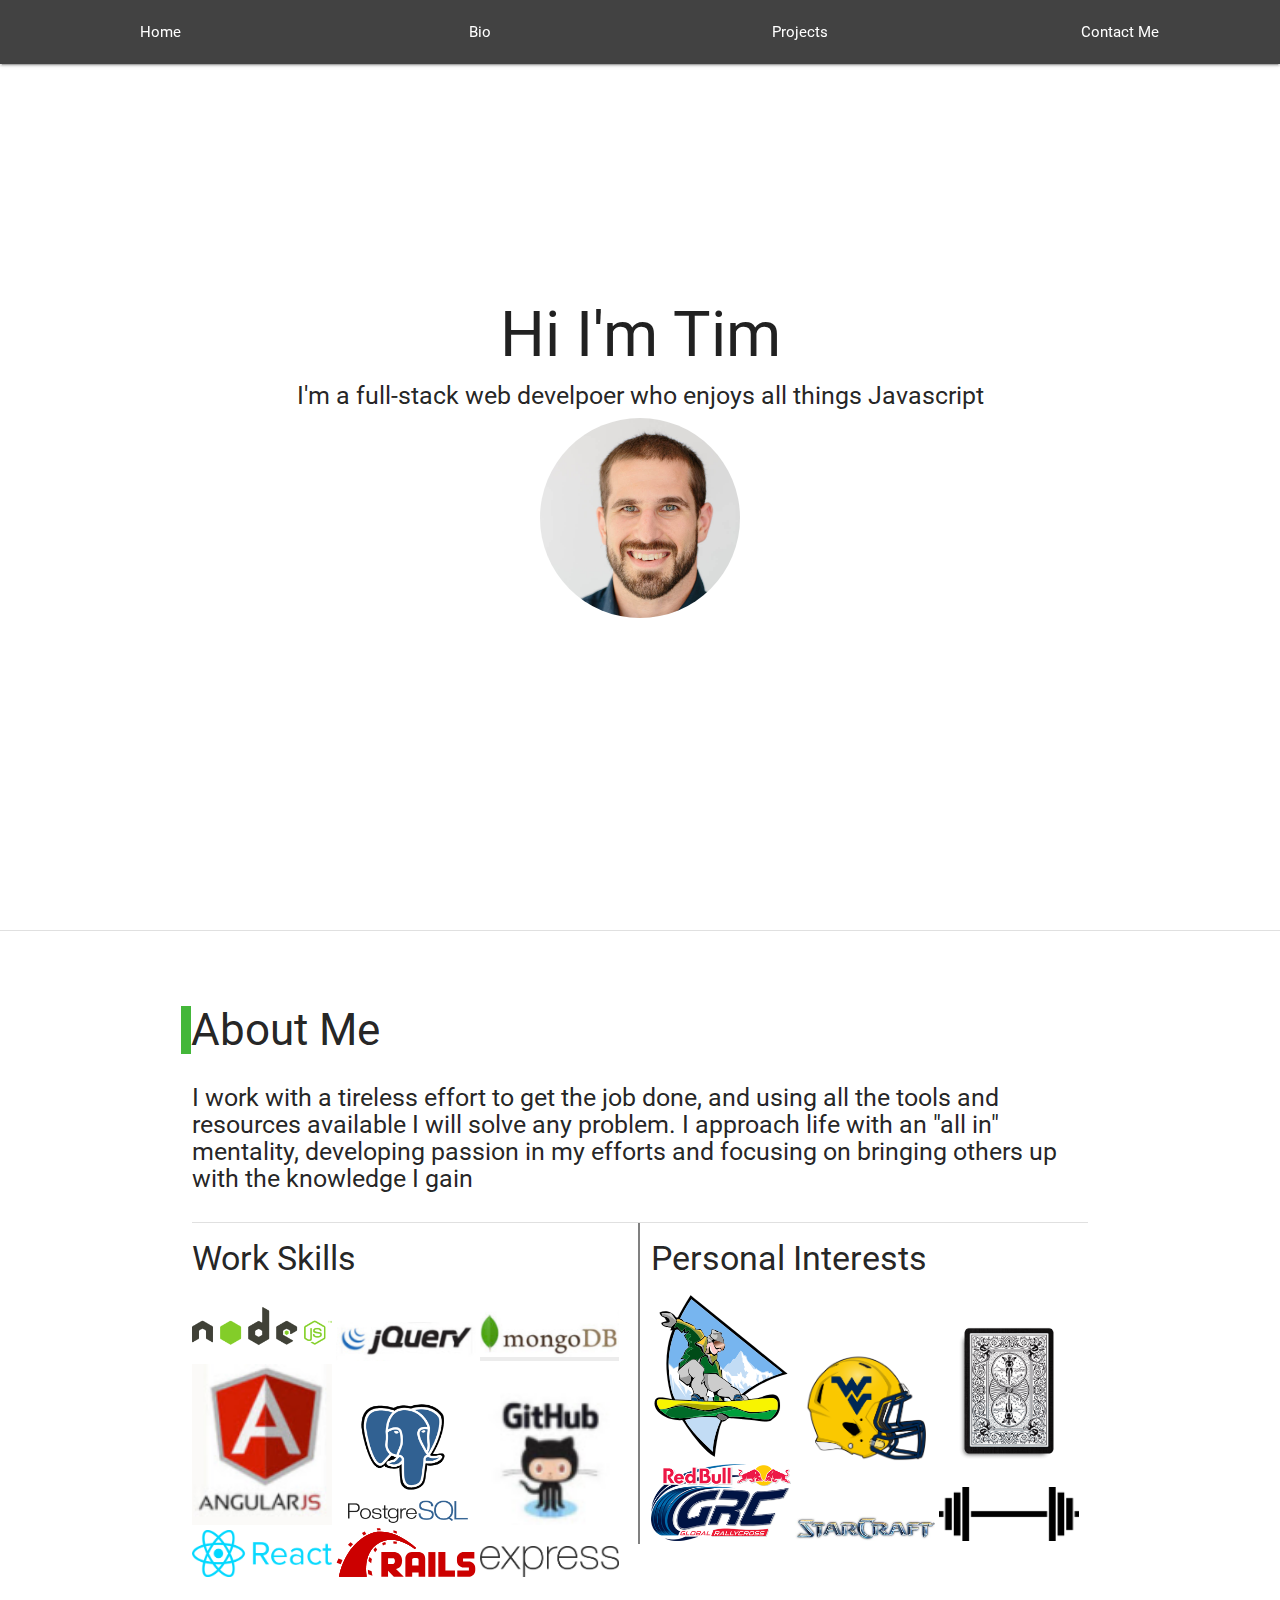
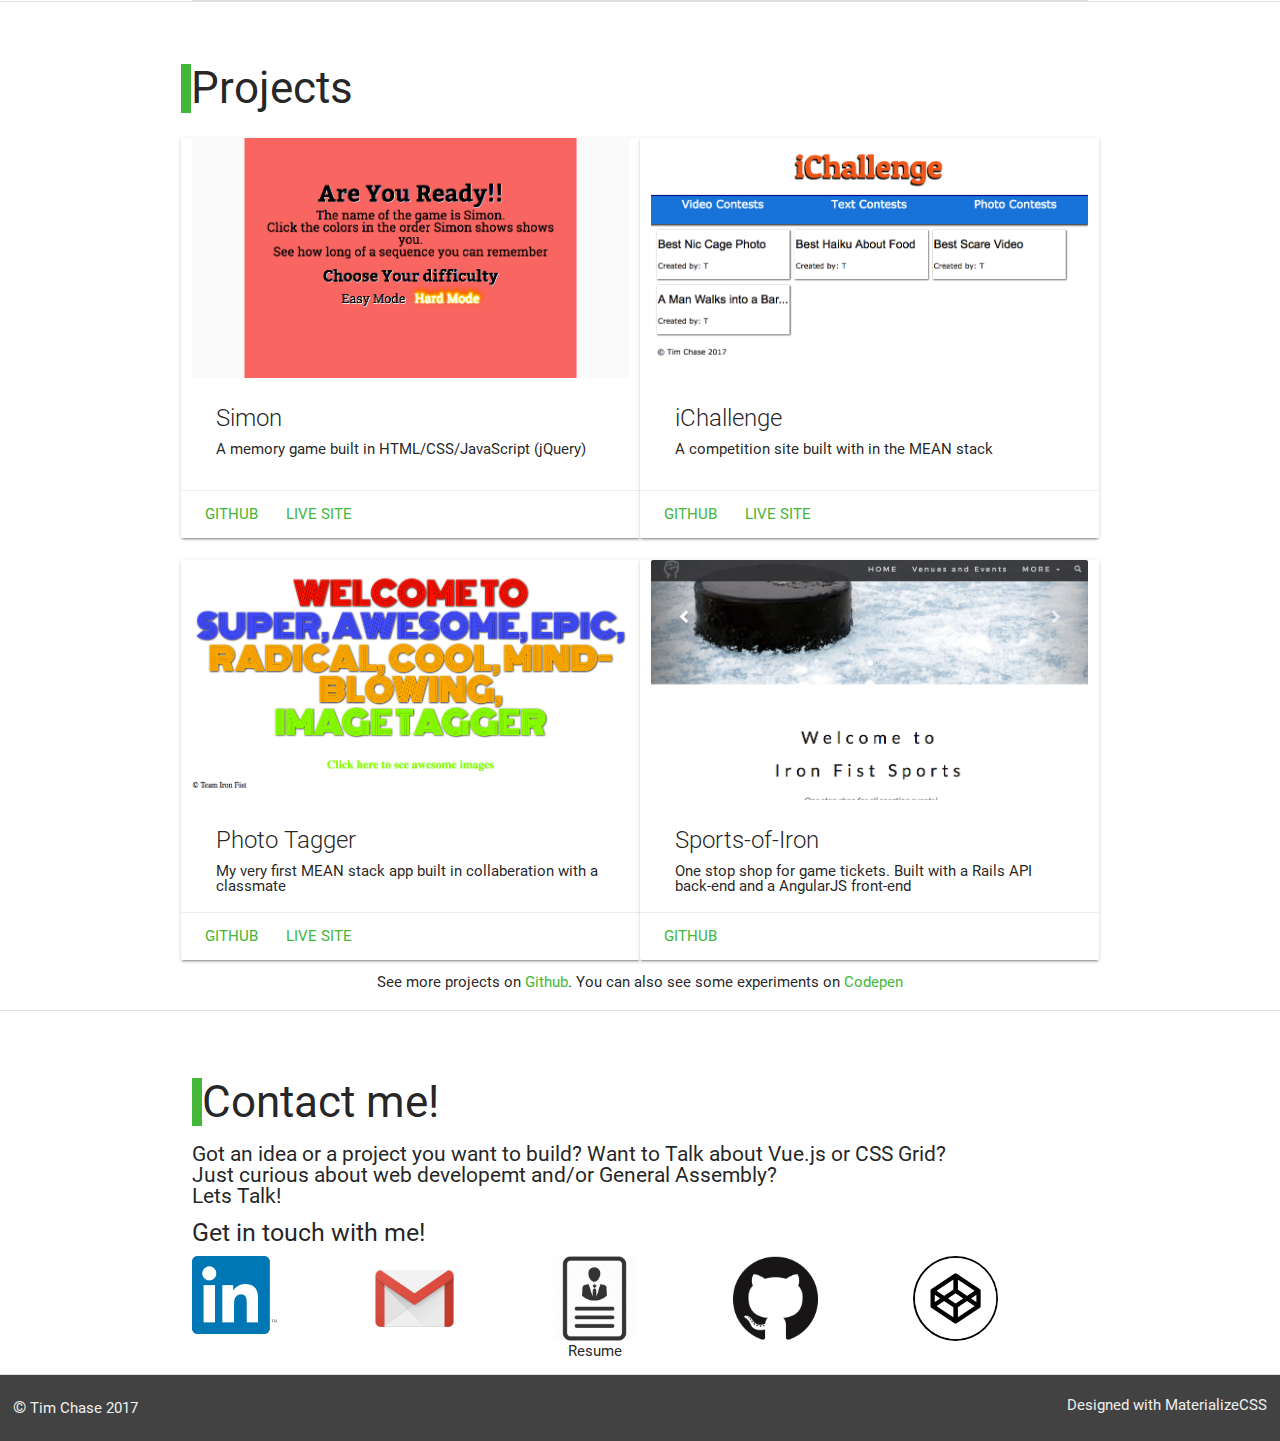
==== index.html @ 52bf054c "grid and imgs" ====
<!DOCTYPE html>
<html>
<head>
 __    __   __     .___________. __    __   _______ .______       _______     __  
|  |  |  | |  |    |           ||  |  |  | |   ____||   _  \     |   ____|  |  | 
|  |__|  | |  |    `---|  |----`|  |__|  | |  |__   |  |_)  |    |  |__     |  | 
|   __   | |  |        |  |     |   __   | |   __|  |      /     |   __|    |  | 
|  |  |  | |  |        |  |     |  |  |  | |  |____ |  |\  \----.|  |____   |__| 
|__|  |__| |__|        |__|     |__|  |__| |_______|| _| `._____||_______|  (__) 

	<title>Tim Chase</title>

	<meta charset="utf-8">
	<meta name="viewport" content="width=device-width, initial-scale=1">
<!-- style -->
	<link rel="stylesheet" type="text/css" href="css/reset.css">
	<!-- <link rel="stylesheet" type="text/css" href="css/w3.css"> -->
	<link rel="stylesheet" type="text/css" href="css/materialize/css/materialize.css">
	<link rel="stylesheet" type="text/css" href="css/style.css">
</head>
<body >
<div id="Top"></div>

			<nav class="row grey darken-3" >
				<a href="#Top" class="col s3 center-align tab" ><div >Home</div></a>
				<a href="#Bio" class="col s3 center-align tab" ><div >Bio</div></a>
				<a href="#Projects" class="col s3 center-align tab" ><div >Projects</div></a>
				<a href="#Contact" class="col s3 center-align tab" ><div >Contact Me</div></a>
			</nav>

		<header  class="container ">
		<!-- NEEDS ANIMATIONS!!! -->
			<h1 id="hi" class="center-align">Hi I'm Tim</h1>

			<h5 class="desc center-align">I'm a full-stack web develpoer who enjoys all things Javascript</h5>
			<div class="myDiv">
				<img class="me" src="imgs/170531-GA-Headshots-0011.jpg" alt="Me :)">
			</div>
			<div class="miniMe"></div>
		</header>
<div id="Bio" class="divider"></div>
	<main class="container ">
		<div class="row">
			<h3>About Me</h3>
			<div class="col s12 section">
				<h5>I work with a tireless effort to get the job done, and using all the tools and resources available I will solve any problem. I approach life with an "all in" mentality, developing passion in my efforts and focusing on bringing others up with the knowledge I gain</h5>
			</div>
		</div>
<div class="divider"></div>

		<div class="row">
			<div class="col s12 m6 section work">
				<h4>Work Skills</h4>
				<img class="tinyLogos" src="imgs/node-js.png" alt="Node.js logo">
				<img class="tinyLogos" src="imgs/jQuery.png" alt="jQuery logo">
				<img class="tinyLogos" src="imgs/mongodb.png" alt="MongoDB logo">
				<img class="tinyLogos" src="imgs/angularJS.png" alt="AngularJS logo">
				<img class="tinyLogos" src="imgs/postgresql-logo.png" alt="PostgreSQL logo">
				<img class="tinyLogos" src="imgs/github.png" alt="Github logo">
				<img class="tinyLogos" src="imgs/React_logo.png" alt="React.js logo">
				<img class="tinyLogos" src="imgs/rails-logo.svg" alt="React.js logo">
				<img class="tinyLogos" src="imgs/express-logo.png" alt="React.js logo">
			</div>
			<!-- NEEDS DIVIDER -->
			<div class="col s12 m6 section play">
				<h4>Personal Interests</h4>
				<img class="tinyLogos" src="imgs/Snowboarding-Man-2.svg" alt="Snowboarding">
				<img class="tinyLogos" src="imgs/wvuFB.png" alt="West Virginia University Football">
				<img class="tinyLogos" src="imgs/cardback.png" alt="Playing Cards">
				<img class="tinyLogos" src="imgs/grc-logo.ashx" alt="Global Rally Cross">
				<img class="tinyLogos" src="imgs/starcraft.jpeg" alt="StarCraft">
				<img class="tinyLogos" src="imgs/weights.png" alt="Weight Lifting">
			</div>
		</div>
<div class="divider"></div>
	</main>
<div id="Projects" class="divider"></div>
	<div class="container">
		<div class="row">
			<h3>Projects</h3>
<!-- Simon -->
				<div class="col s12 m6 hoverable card medium">
					<div class="card-image waves-effect waves-block waves-light">
						<img class="projectImgs" id="p1" src="imgs/SimonLoad.png" alt="Simon Game">
					</div>
					<div class="card-content ">
						<span class="card-title ">Simon</span>
	      			<p>A memory game built in HTML/CSS/JavaScript (jQuery) &nbsp;</p>
					</div>
					<div class="card-action">
	      			<a class="btn-flat customHover" href="https://github.com/Tchase44/Simon-project1" target="_blank">Github</a>
	      			<a class="btn-flat customHover" href="https://tchase44.github.io/Simon-project1" target="_blank">Live Site</a>
	    			</div>
	    		</div>

<!-- iChallenge -->

				<div class="col s12 m6 hoverable card medium">
					<div class="card-image waves-effect waves-block waves-light">
						<img class="projectImgs" id="p4" src="imgs/ichallenge.png" alt="iChallenge">
					</div>
					<div class="card-content ">
						<span class="card-title ">iChallenge</span>
	      			<p>A competition site built with in the MEAN stack</p>
					</div>
					<div class="card-action">
	      			<a class="btn-flat customHover" href="https://github.com/Tchase44/iChallenge" target="_blank">Github</a>
	      			<a class="btn-flat customHover" href="https://i-challenge.herokuapp.com/" target="_blank">Live Site</a>
	    			</div>
	    		</div>
			
			<!-- Photo Tagger -->

				<div class="col s12 m6 hoverable card medium">
					<div class="card-image waves-effect waves-block waves-light">
						<img class="projectImgs" id="p2" src="imgs/SuperImageTagger.png" alt="MEAN stack App">
					</div>
					<div class="card-content ">
						<span class="card-title ">Photo Tagger</span>
	      			<p>My very first MEAN stack app built in collaberation with a classmate </p>
					</div>
					<div class="card-action">
	      			<a class="btn-flat customHover" href="https://github.com/Tchase44/lab-mean" target="_blank">Github</a>
	      			<a href="https://awesome-image-tagger.herokuapp.com" class="btn-flat customHover" target="_blank">Live Site</a>
	    			</div>
	    		</div>
		
<!-- Iron Sports -->
	
				<div class="col s12 m6 hoverable card medium">
					<div class="card-image waves-effect waves-block waves-light">
						<img class="projectImgs" id="p3" src="imgs/Iron-sports.png" alt="Iron Sports">
					</div>
					<div class="card-content ">
						<span class="card-title ">Sports-of-Iron</span>
	      			<p>One stop shop for game tickets. Built with a Rails API back-end and a AngularJS front-end</p>
					</div>
					<div class="card-action">
	      			<a class="btn-flat customHover" href="https://github.com/Tchase44/Sports-App" target="_blank">Github</a>
	    			</div>
	    		</div>


			<div class="col s12 center-align">
				<p>See more projects on <a class="customHover" href="https://github.com/tchase44" target="_blank">Github</a>. You can also see some experiments on <a class="customHover" href="https://codepen.io/tchase44" target="_blank">Codepen</a></p>
				
			</div>
		</div>
	</div>
<div id="Contact" class="divider"></div>
			<div class="container section links">
				<h3>Contact me!</h3>
		
					<p id="list">
						Got an idea or a project you want to build? 
						Want to Talk about Vue.js or CSS Grid?<br>
						Just curious about web developemt and/or General Assembly?<br>
						Lets Talk!
				</p>
				<h5>Get in touch with me!</h5>

				<div class="gridGrid">
				<!--connect on linkedin-->
					<div class="linked"> 
						<a href="https://LinkedIn.com/in/timothychase44" target="_blank">
							<img class="minLogos " src="imgs/In-2C-128px-TM.png" alt="LinkedIn">
						</a>
					</div>
				<!-- email me -->
					<div class="email"> 
						<a href="mailto:tchase4544@gmail.com">
							<img class="minLogos " src="imgs/logo_gmail_128px.png" alt="email">
						</a>
					</div>
				<!-- view my resume -->
					<div class="resume">
						<a href="https://docs.google.com/document/d/1lmQg7posjtmSTeGNXv5gcTTjEXwu-CESZZH4NDIR6cg/edit?usp=sharing" target="_blank">
							<img class="minLogos " src="imgs/resume-icon.png" alt="My Resume">
						</a>
						<p id="res" >Resume</p>
					</div>
				<!-- github -->
					<div class="github"> 
						<a  href="https://github.com/tchase44" target="_blank">
							<img class="minLogos " src="imgs/GitHub-Mark-120px-plus.png" alt="Github">
						</a>
					</div>
				<!-- codepen -->
					<div class="codepen"> 
						<a id="codepen" href="https://codepen.io/tchase44" target="_blank">
							<img class="minLogos " src="imgs/codepen-logo.png" alt="Codepen">
						</a>
					</div>
				</div>
		</div>
<div class="divider"></div>
		<footer class="grey darken-3">
			<span><span id="copy">&copy;</span> Tim Chase 2017</span>
			<span class="right"><a class="materialize" href="http://materializecss.com" target="_blank">Designed with MaterializeCSS </a></span>
		</footer>
</body>
</html>
---- css/style.css ----
header{
	height: 70vh;
	/*background: lightgrey;*/
}
header>h1{
	margin-top: 30vh;

}
#hi{
	width: 100%;
	overflow: hidden;
	white-space: nowrap;
	margin: 30vh auto 0 auto;
	animation: type 3.5s steps(20, end);
}
.desc{
	/*opacity: 0;*/
	animation: fadeIn 9s ease;
}
.myDiv{
	width: 200px;
	height: 200px;
	margin: 0 auto;
	overflow: hidden;
	border-radius: 50%;
}
.me{
	width: 100%;
	height: auto;
}
nav{
	position: fixed;
	top: 0;
	z-index: 2;
}
nav>a>div:hover{
	background: #44b73a;
}
.miniMe{
	background-image: url("../imgs/170531-GA-Headshots-0011.jpg");
	background-color: #424242;
	min-width: 10%;
	border-radius: 360px;
}
h3{
	border-left: 10px solid  #44b73a;
}
.customHover:hover{
	opacity: 0.5;
}
#Projects{
	margin-bottom: 62px;
}
#Top{
    position: relative;
    top: -100px;
}
#Bio{
	margin-bottom: 75px;
}
.work{
	box-shadow: 0px 0px 2px #808080;
}
.play{
	box-shadow: 0px 1px 2px #808080;
}
.play,.work{
	/*text-decoration: underline;*/
}
#Contact{
	margin-bottom: 30px;
}
.tinyLogos{
	width: 32%;
}

/*#p1{
	max-height: 213px;
}*/
#p1:hover{
	content:url("../imgs/SimonHex.png")
}
#p2:hover{
	content:url("../imgs/SuperImageTagger2.png")
}
#p3:hover{
	content:url("../imgs/iron-sports2.png")
}
#p4:hover{
	content: url("../imgs/ichallenge2.png");
}
.links img{
	width: 10%;
}

.gridGrid{
	display: grid;
	grid-gap: 5px;
	grid-template-columns: repeat(10,1fr);
	/*grid-template-rows: auto;*/
}
.linked{
	grid-column: 1/2;
}
.email{
	grid-column: 3/4;
}
.resume{
	grid-column: 5/6;
}
.github{
	grid-column: 7/8;
}
.codepen{
	grid-column: 9/10;
}
#list{
	font-size: 140%;
}
#codepen > img{
	background: black;
	border-radius: 360px;
}
img.minLogos{
	width: 100%;
}
#res{
	text-align: center;
}
#copy{
	font-size: 110%;
}
footer{
	color:#efefef;
	line-height: 4;
	padding: 0 1%;
}
.materialize{
	color: #efefef;
}
.materialize:hover{
	color: #44b73a;
}

@media only screen and (min-width: 600px) {
	.play{
		box-shadow: -2px 0px 0px #808080;
	}
	.work{
		box-shadow: 0px 0px 0px transparent;
	}
}

@media only screen and (max-width: 600px) {
	.gridGrid{

	}
}

@keyframes fadeIn{
	0%{
		opacity: 0;
		color: transparent;
	}
	50%{
		opacity: 0.5;
		color: #44b73a;
	}
	100%{
		opacity: 0.9;
		color: black;
	}
}
@keyframes type {
	0%{width: 0;
		border-right:2px solid #44b73a;
	}
	100%{width: 100%;
		border-right:0px solid transparent;
	}
}
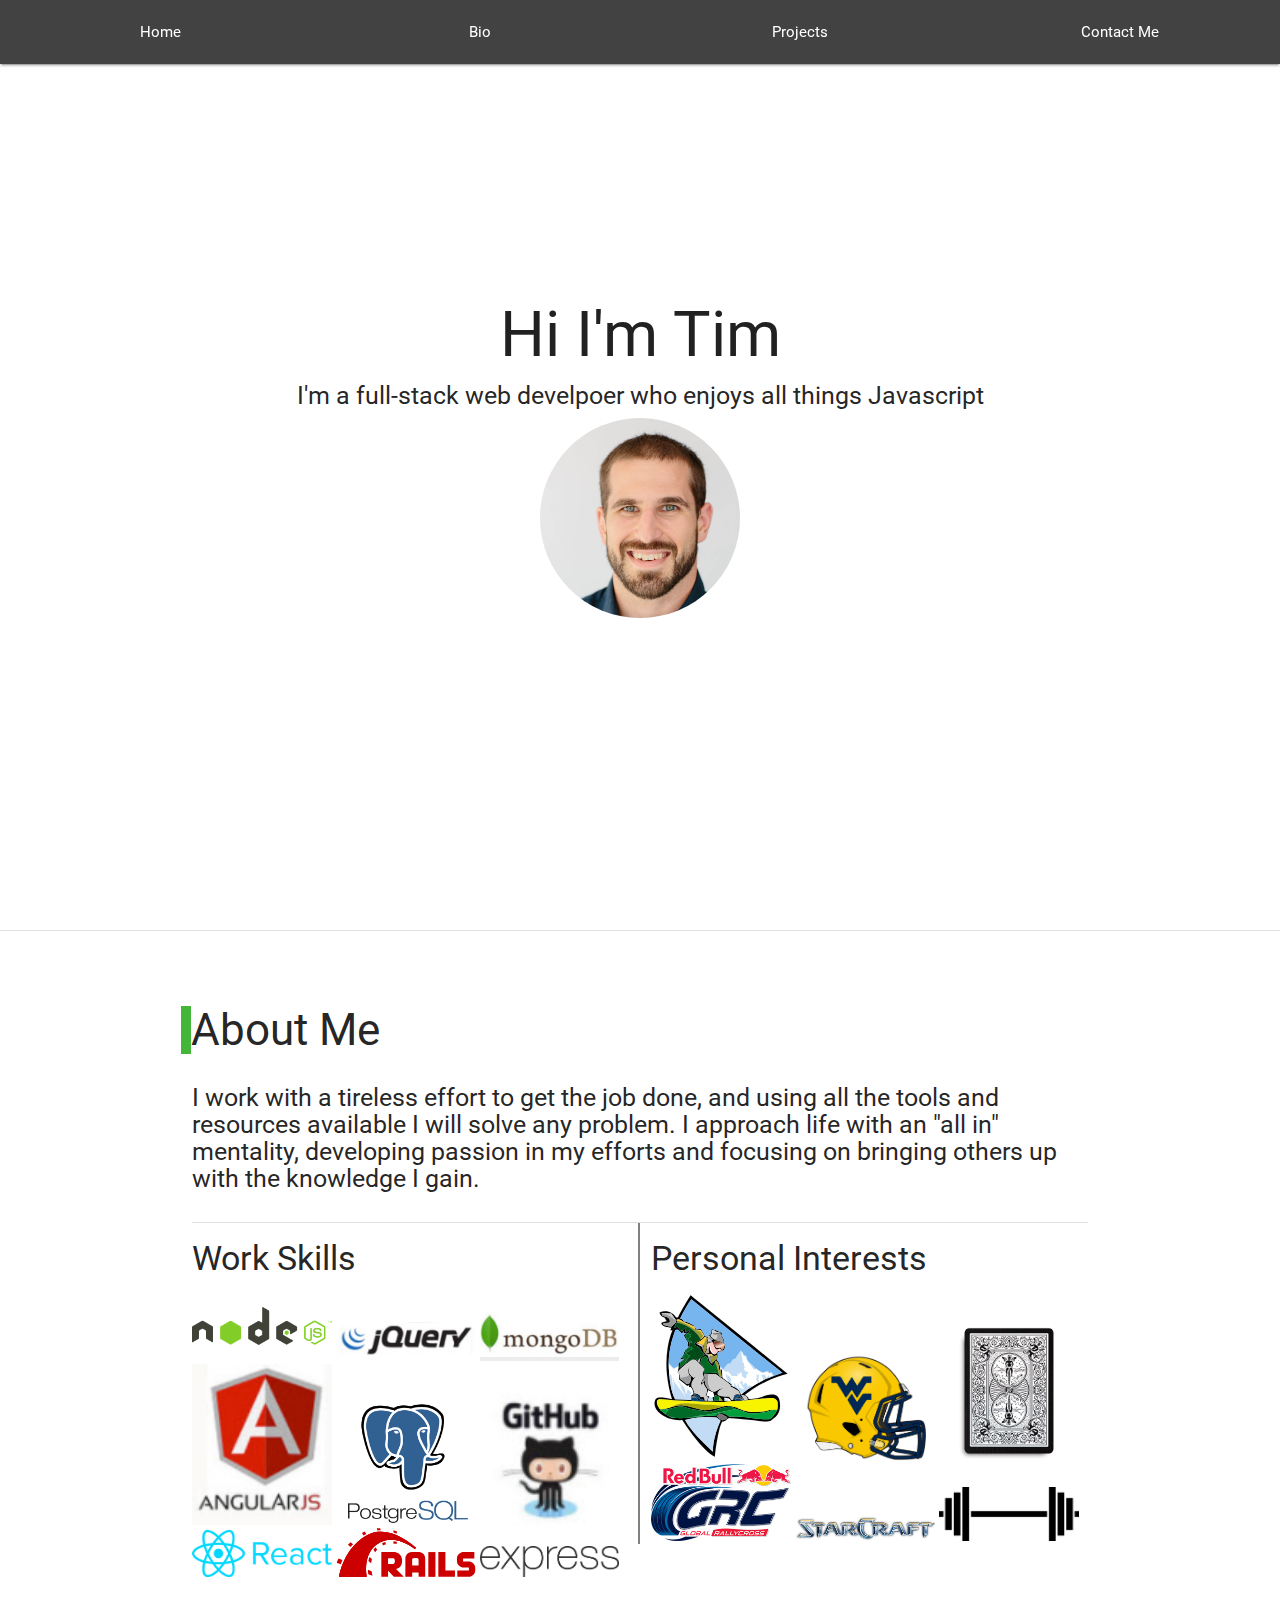
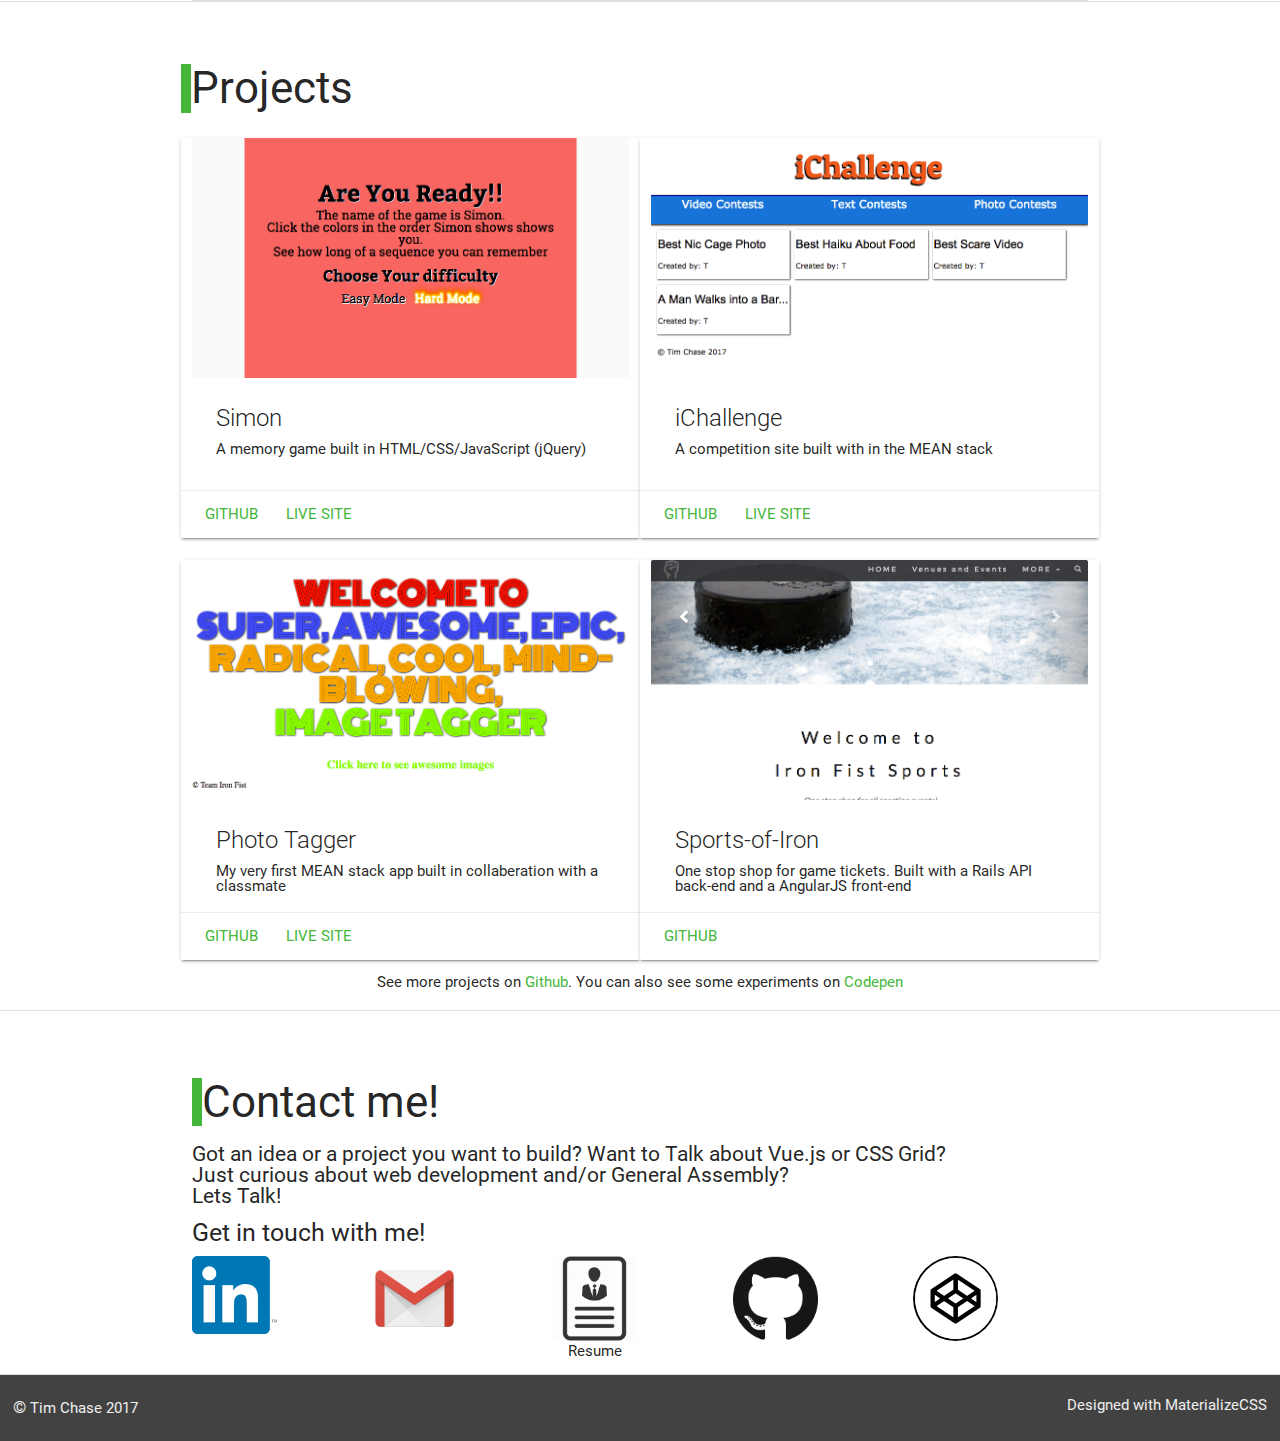
==== commit 00805b54: "spelling" ====
--- a/index.html
+++ b/index.html
@@ -29,7 +29,7 @@
 			</nav>
 
 		<header  class="container ">
-		<!-- NEEDS ANIMATIONS!!! -->
+		
 			<h1 id="hi" class="center-align">Hi I'm Tim</h1>
 
 			<h5 class="desc center-align">I'm a full-stack web develpoer who enjoys all things Javascript</h5>
@@ -43,7 +43,7 @@
 		<div class="row">
 			<h3>About Me</h3>
 			<div class="col s12 section">
-				<h5>I work with a tireless effort to get the job done, and using all the tools and resources available I will solve any problem. I approach life with an "all in" mentality, developing passion in my efforts and focusing on bringing others up with the knowledge I gain</h5>
+				<h5>I work with a tireless effort to get the job done, and using all the tools and resources available I will solve any problem. I approach life with an "all in" mentality, developing passion in my efforts and focusing on bringing others up with the knowledge I gain.</h5>
 			</div>
 		</div>
 <div class="divider"></div>
@@ -154,7 +154,7 @@
 					<p id="list">
 						Got an idea or a project you want to build? 
 						Want to Talk about Vue.js or CSS Grid?<br>
-						Just curious about web developemt and/or General Assembly?<br>
+						Just curious about web development and/or General Assembly?<br>
 						Lets Talk!
 				</p>
 				<h5>Get in touch with me!</h5>
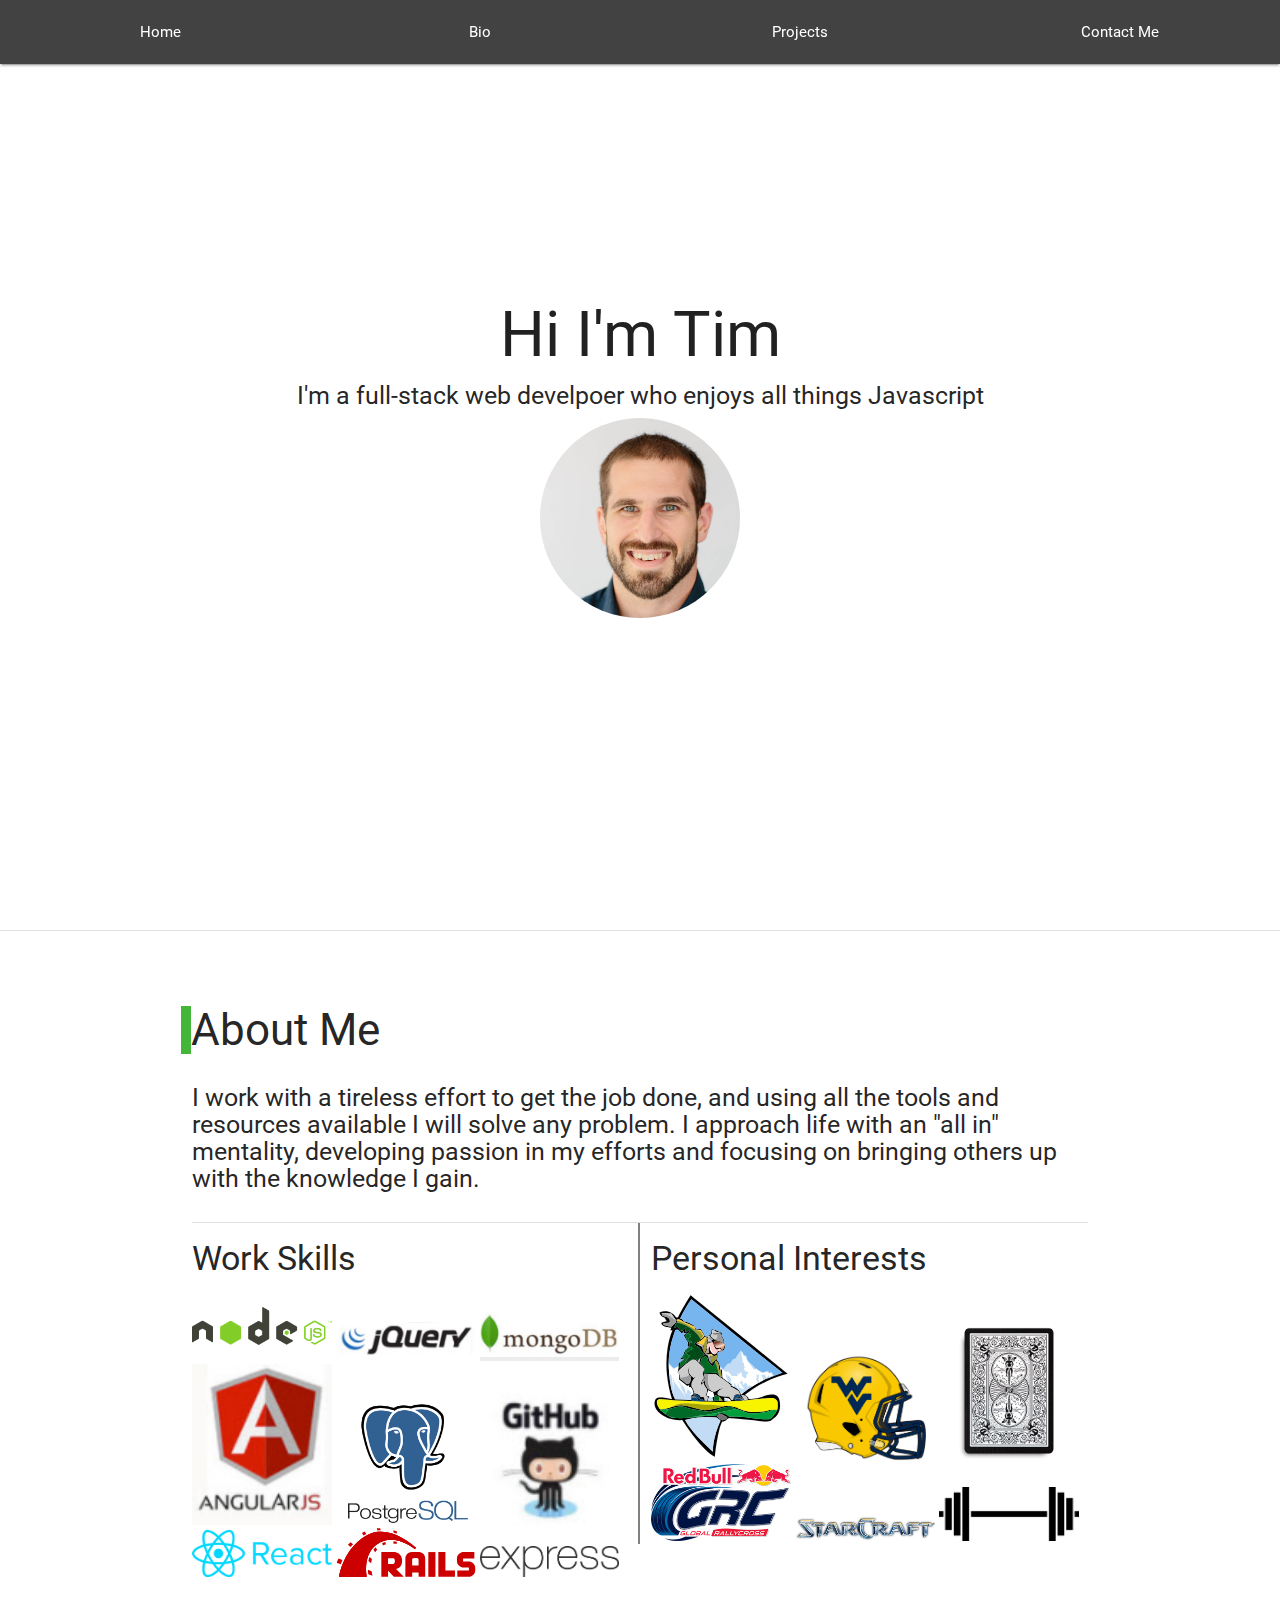
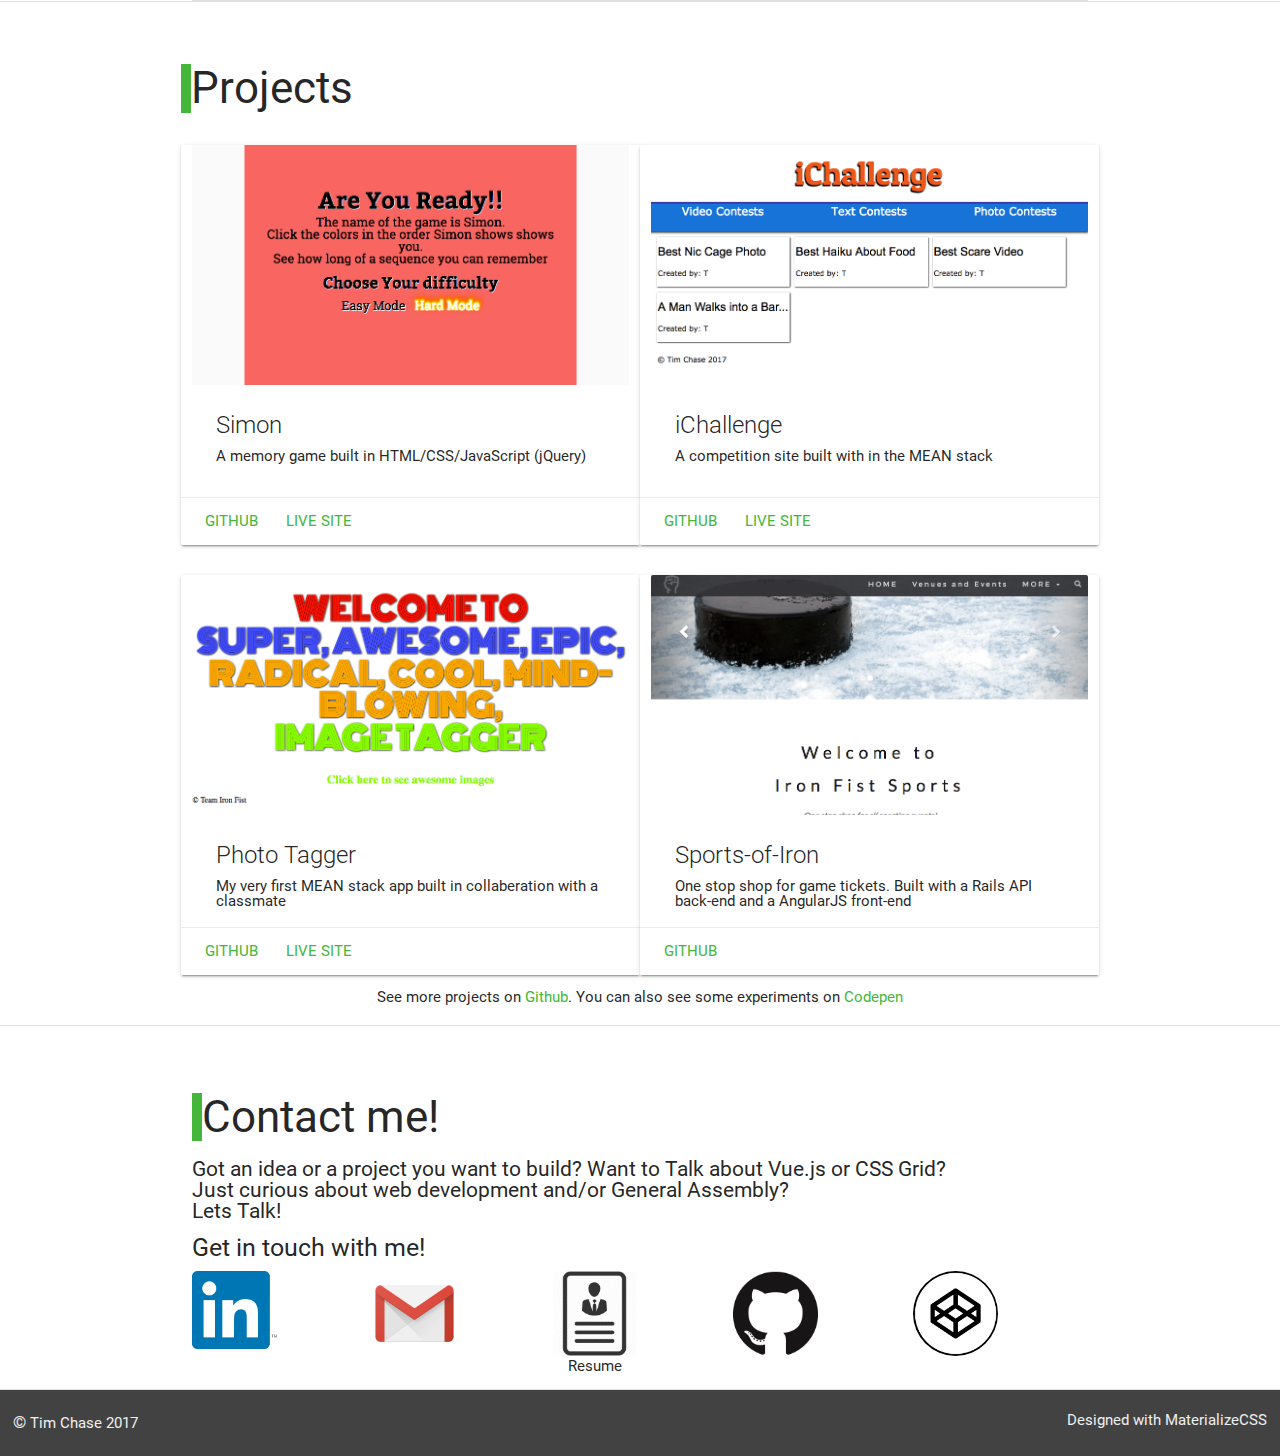
==== commit 1b550305: "small tweaks" ====
--- a/index.html
+++ b/index.html
@@ -7,7 +7,7 @@
 |   __   | |  |        |  |     |   __   | |   __|  |      /     |   __|    |  | 
 |  |  |  | |  |        |  |     |  |  |  | |  |____ |  |\  \----.|  |____   |__| 
 |__|  |__| |__|        |__|     |__|  |__| |_______|| _| `._____||_______|  (__) 
-
+<!-- I see you opened Dev Tools, I too like Dev Tools -->
 	<title>Tim Chase</title>
 
 	<meta charset="utf-8">
--- a/css/style.css
+++ b/css/style.css
@@ -4,7 +4,9 @@
 }
 header>h1{
 	margin-top: 30vh;
-
+}
+section{
+	margin-bottom: 30px;
 }
 #hi{
 	width: 100%;
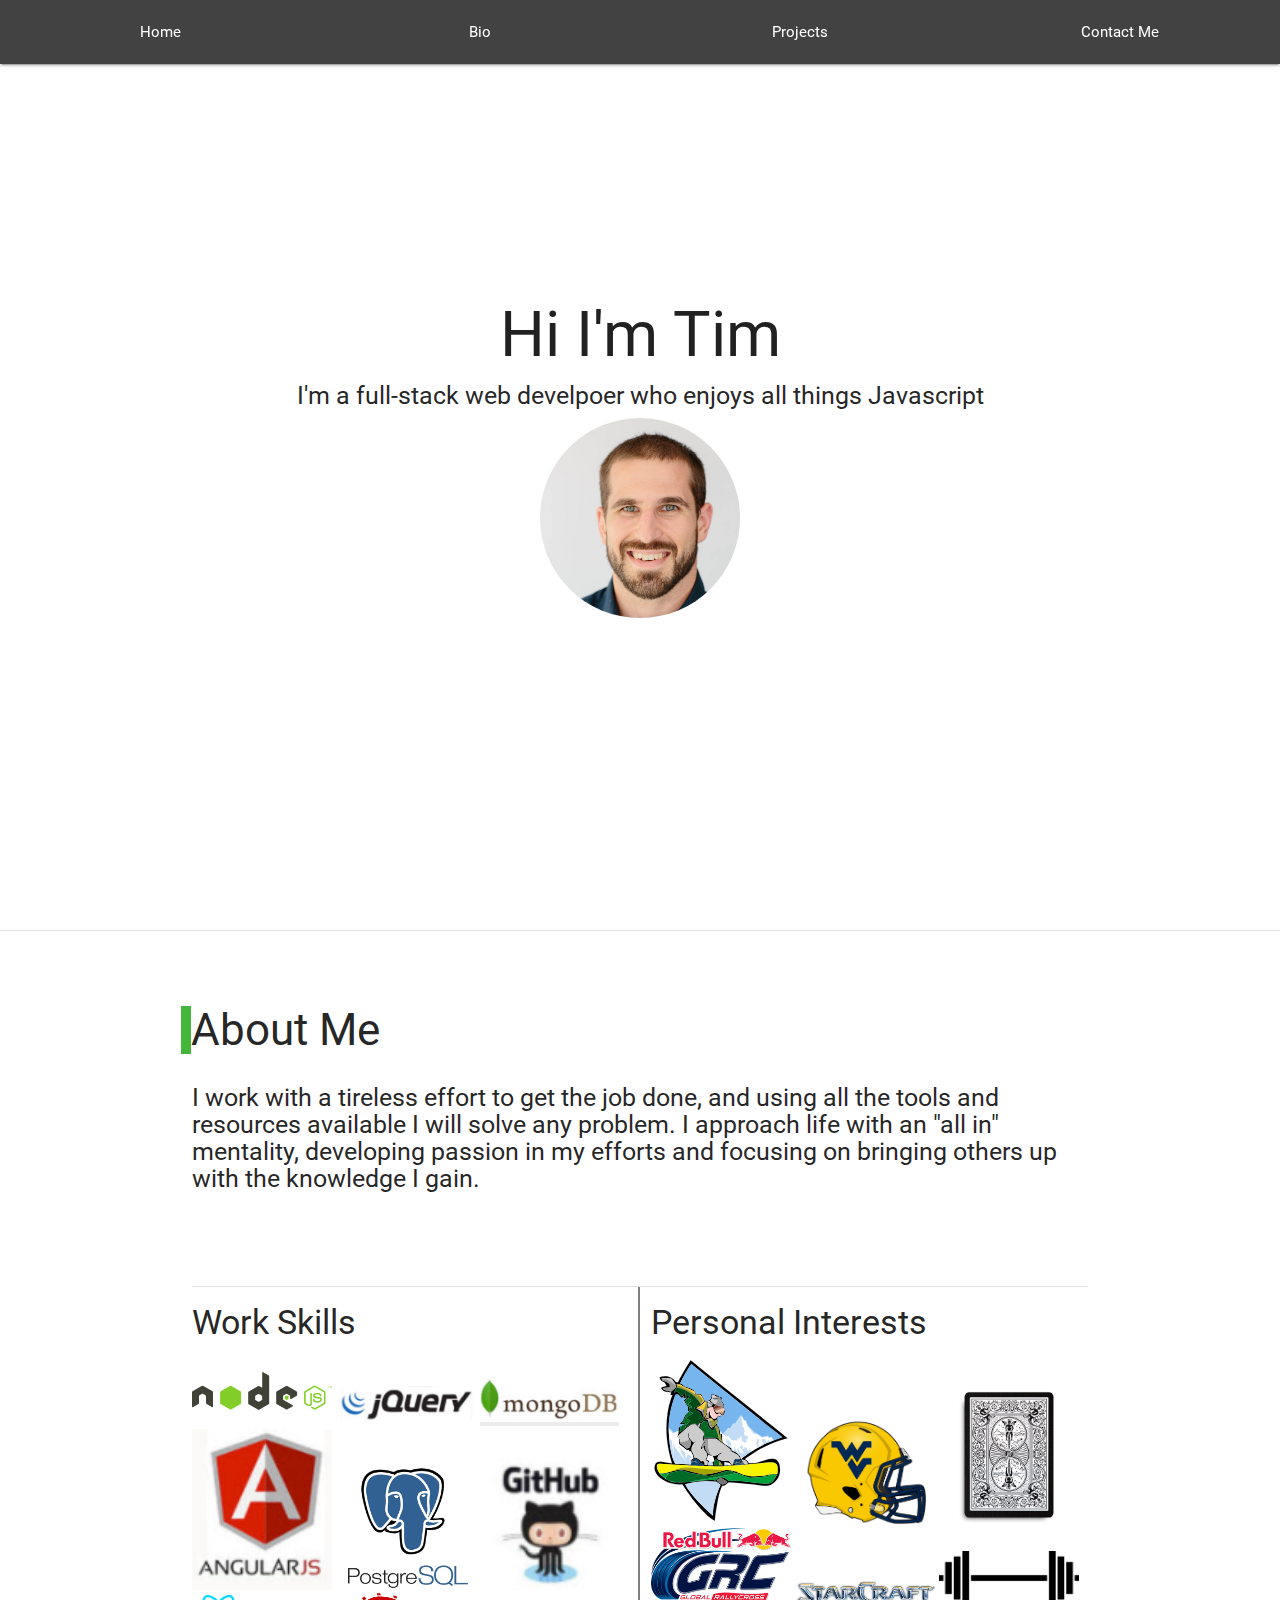
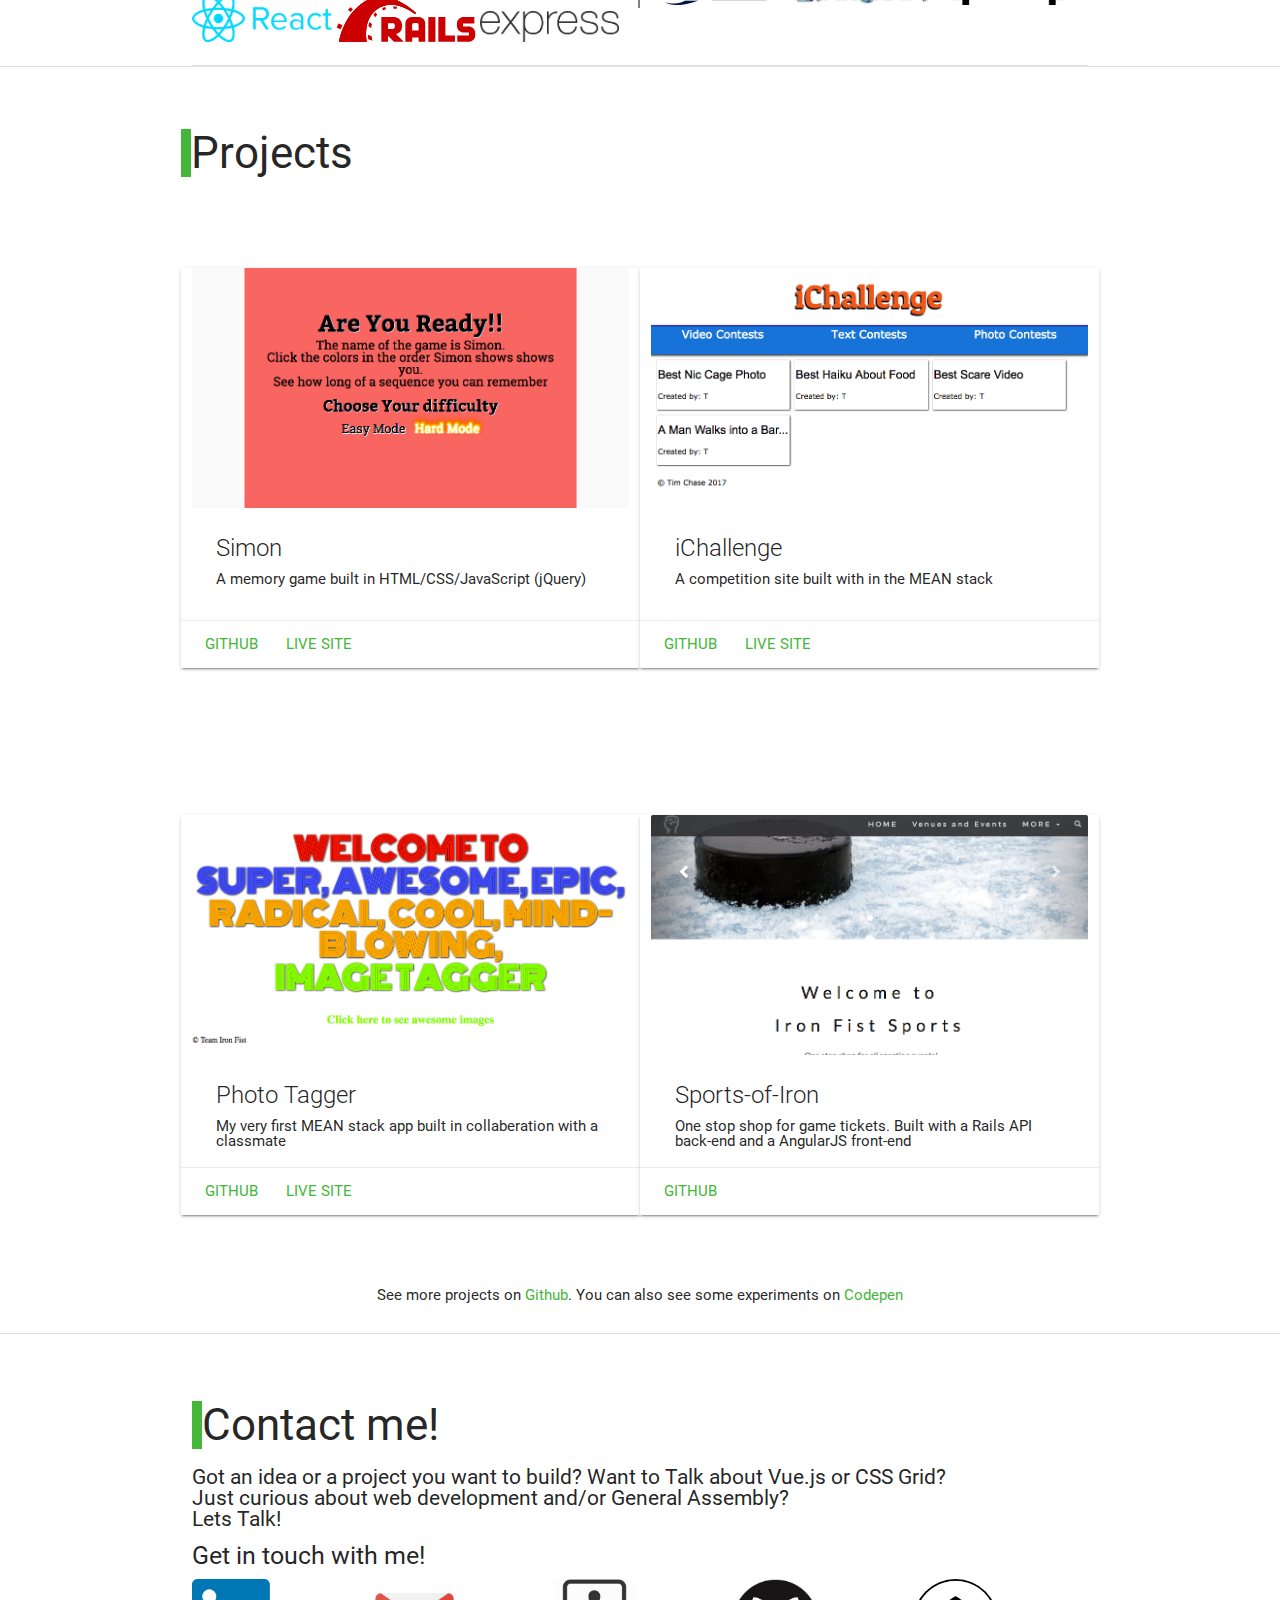
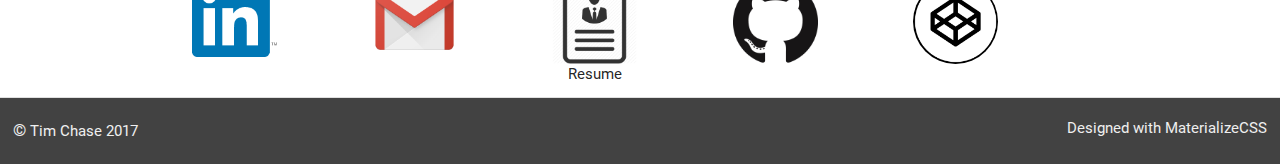
==== commit 842fab7d: "spacing things out" ====
--- a/index.html
+++ b/index.html
@@ -42,7 +42,7 @@
 	<main class="container ">
 		<div class="row">
 			<h3>About Me</h3>
-			<div class="col s12 section">
+			<div class="col s12 section statement">
 				<h5>I work with a tireless effort to get the job done, and using all the tools and resources available I will solve any problem. I approach life with an "all in" mentality, developing passion in my efforts and focusing on bringing others up with the knowledge I gain.</h5>
 			</div>
 		</div>
@@ -79,7 +79,7 @@
 		<div class="row">
 			<h3>Projects</h3>
 <!-- Simon -->
-				<div class="col s12 m6 hoverable card medium">
+				<div class="col s12 m6 hoverable card medium spaceout">
 					<div class="card-image waves-effect waves-block waves-light">
 						<img class="projectImgs" id="p1" src="imgs/SimonLoad.png" alt="Simon Game">
 					</div>
@@ -95,7 +95,7 @@
 
 <!-- iChallenge -->
 
-				<div class="col s12 m6 hoverable card medium">
+				<div class="col s12 m6 hoverable card medium spaceout">
 					<div class="card-image waves-effect waves-block waves-light">
 						<img class="projectImgs" id="p4" src="imgs/ichallenge.png" alt="iChallenge">
 					</div>
@@ -111,7 +111,7 @@
 			
 			<!-- Photo Tagger -->
 
-				<div class="col s12 m6 hoverable card medium">
+				<div class="col s12 m6 hoverable card medium spaceout">
 					<div class="card-image waves-effect waves-block waves-light">
 						<img class="projectImgs" id="p2" src="imgs/SuperImageTagger.png" alt="MEAN stack App">
 					</div>
@@ -127,7 +127,7 @@
 		
 <!-- Iron Sports -->
 	
-				<div class="col s12 m6 hoverable card medium">
+				<div class="col s12 m6 hoverable card medium spaceout">
 					<div class="card-image waves-effect waves-block waves-light">
 						<img class="projectImgs" id="p3" src="imgs/Iron-sports.png" alt="Iron Sports">
 					</div>
--- a/css/style.css
+++ b/css/style.css
@@ -1,6 +1,5 @@
 header{
 	height: 70vh;
-	/*background: lightgrey;*/
 }
 header>h1{
 	margin-top: 30vh;
@@ -66,19 +65,18 @@
 .play{
 	box-shadow: 0px 1px 2px #808080;
 }
-.play,.work{
-	/*text-decoration: underline;*/
+.statement{
+	margin-bottom: 7%;
 }
 #Contact{
-	margin-bottom: 30px;
+	margin: 30px 0;
 }
 .tinyLogos{
 	width: 32%;
 }
-
-/*#p1{
-	max-height: 213px;
-}*/
+.spaceout{
+	margin: 8% 0px;
+}
 #p1:hover{
 	content:url("../imgs/SimonHex.png")
 }
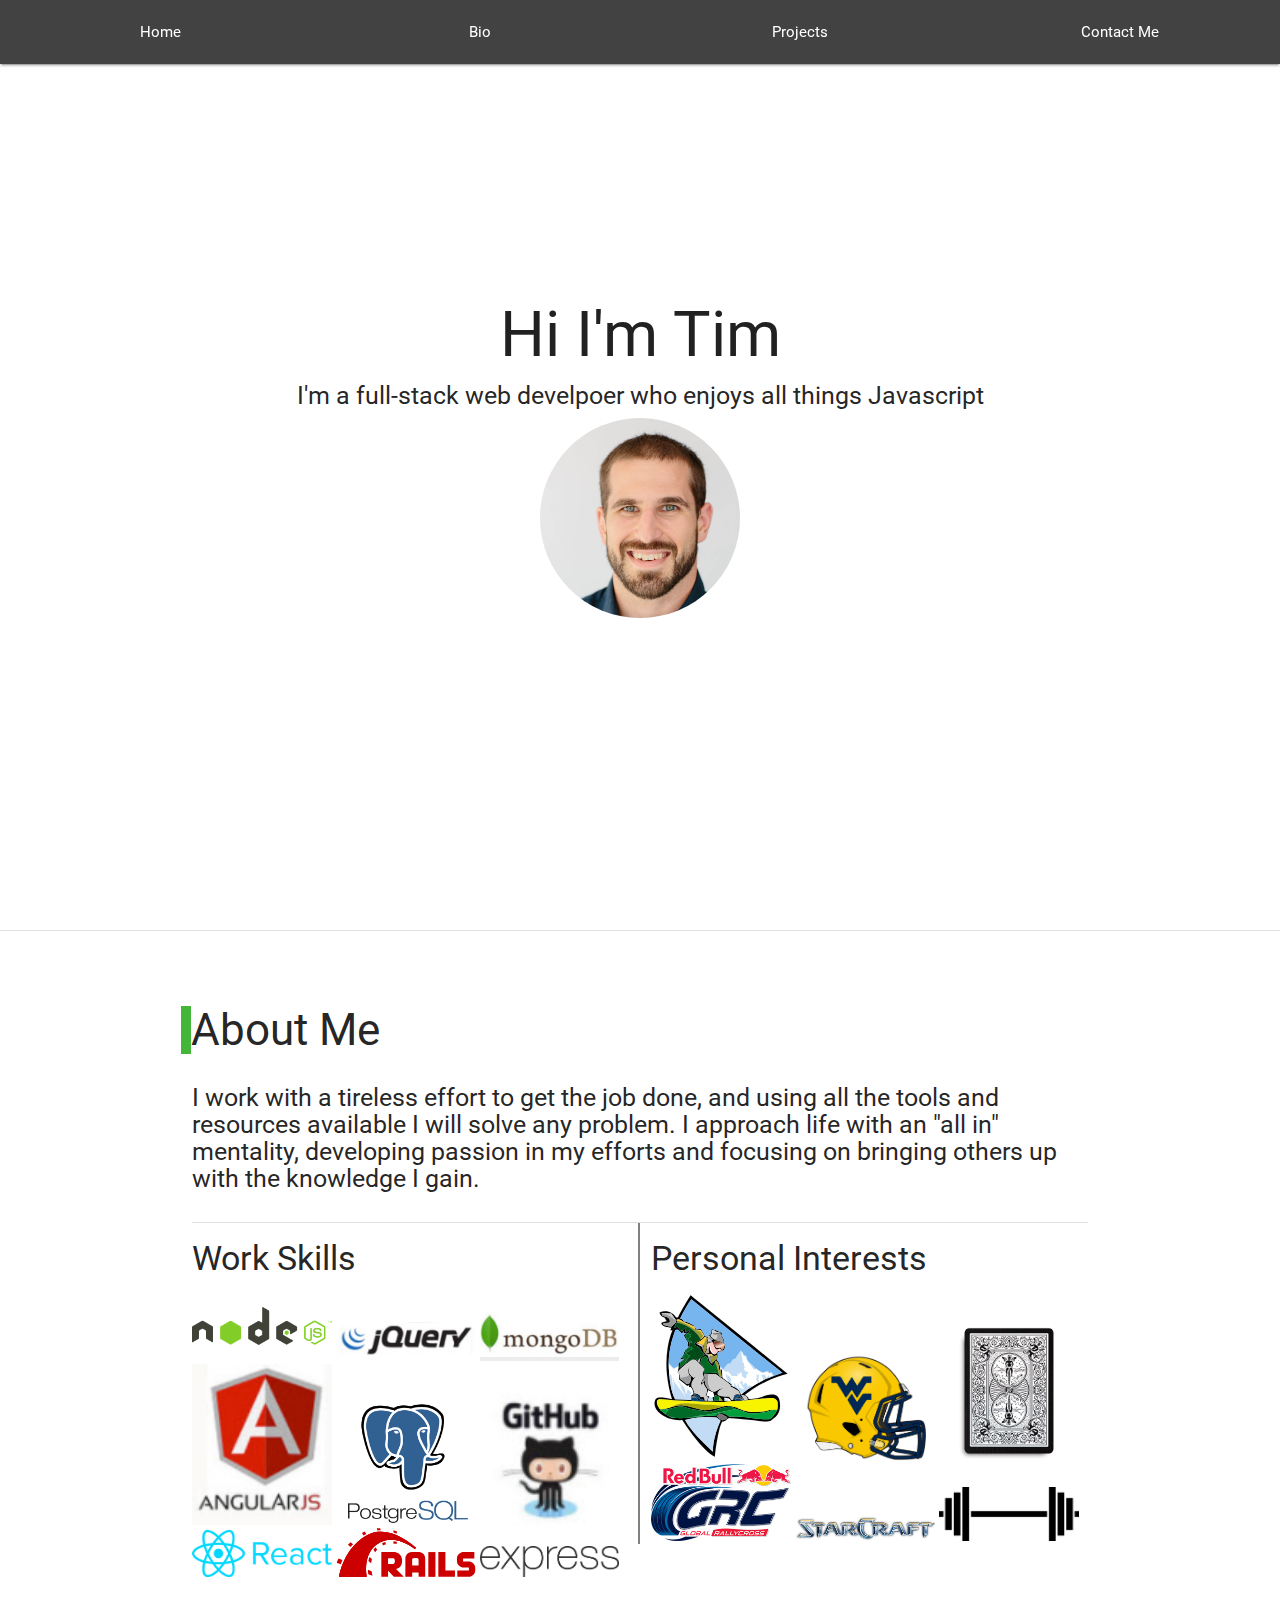
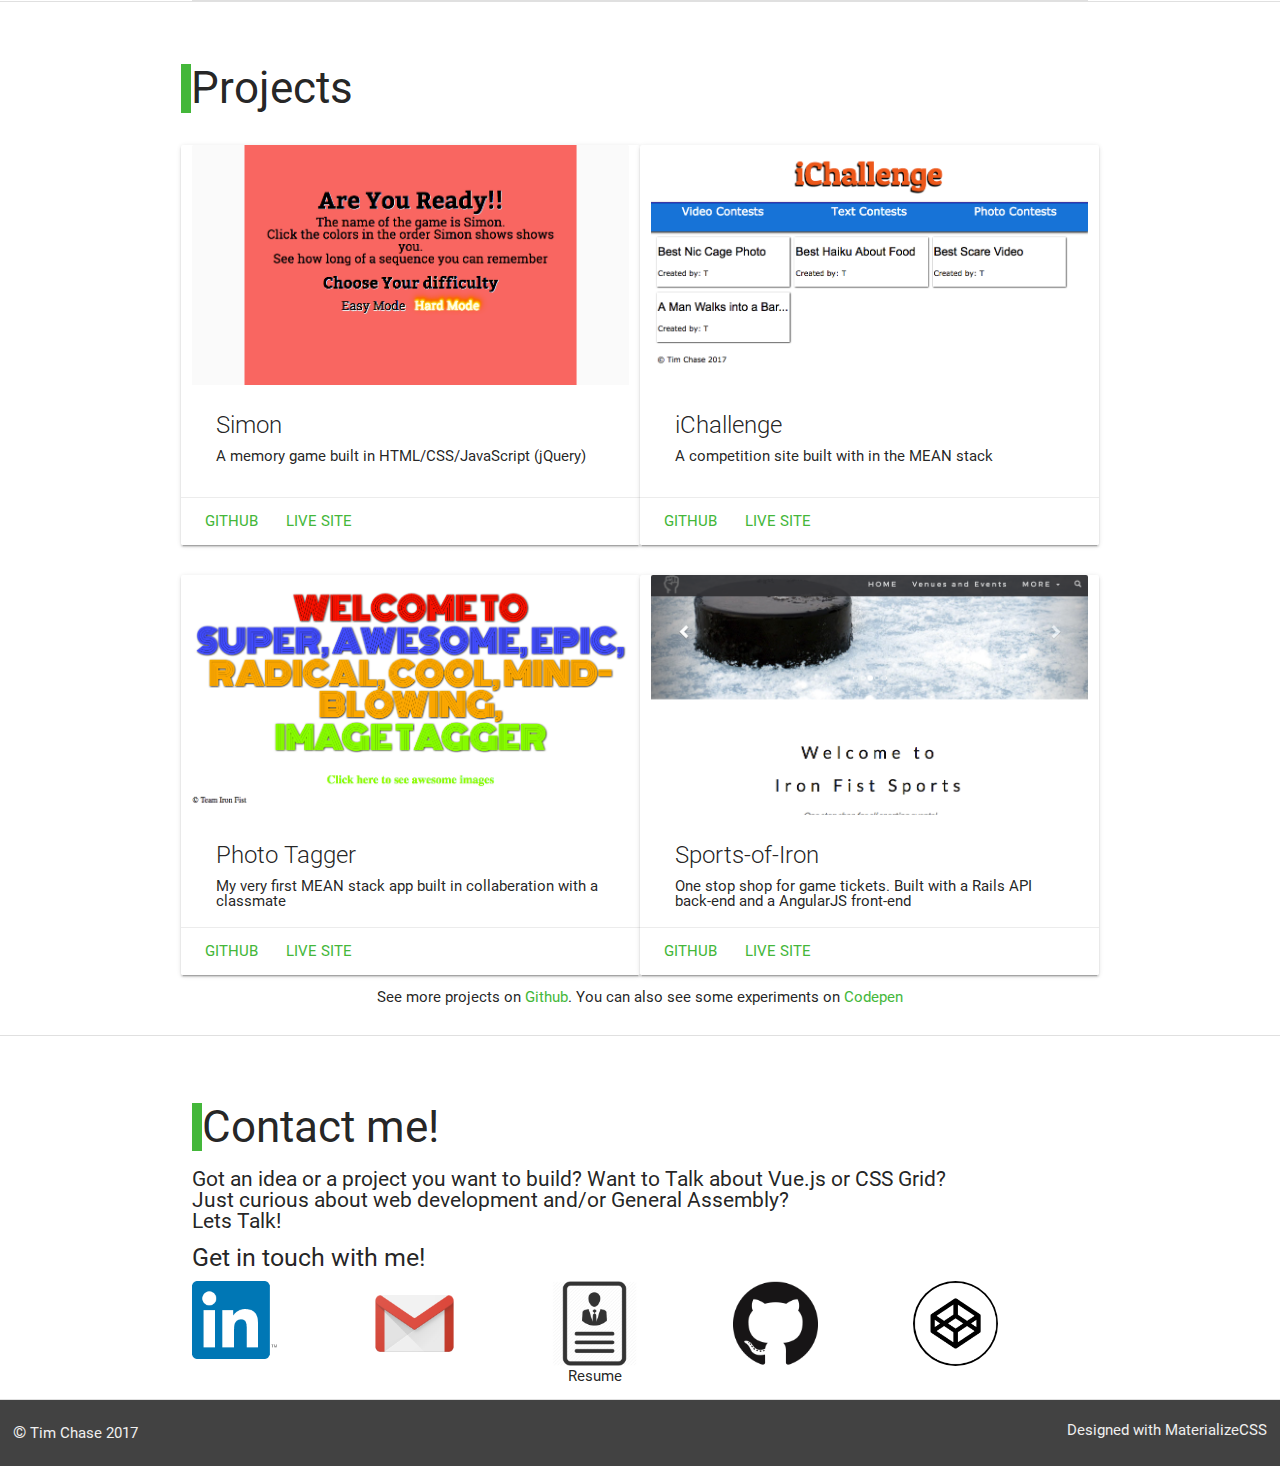
==== commit 96864225: "link added" ====
--- a/index.html
+++ b/index.html
@@ -7,7 +7,7 @@
 |   __   | |  |        |  |     |   __   | |   __|  |      /     |   __|    |  | 
 |  |  |  | |  |        |  |     |  |  |  | |  |____ |  |\  \----.|  |____   |__| 
 |__|  |__| |__|        |__|     |__|  |__| |_______|| _| `._____||_______|  (__) 
-<!-- I see you opened Dev Tools, I too like Dev Tools -->
+
 	<title>Tim Chase</title>
 
 	<meta charset="utf-8">
@@ -42,7 +42,7 @@
 	<main class="container ">
 		<div class="row">
 			<h3>About Me</h3>
-			<div class="col s12 section statement">
+			<div class="col s12 section">
 				<h5>I work with a tireless effort to get the job done, and using all the tools and resources available I will solve any problem. I approach life with an "all in" mentality, developing passion in my efforts and focusing on bringing others up with the knowledge I gain.</h5>
 			</div>
 		</div>
@@ -79,7 +79,7 @@
 		<div class="row">
 			<h3>Projects</h3>
 <!-- Simon -->
-				<div class="col s12 m6 hoverable card medium spaceout">
+				<div class="col s12 m6 hoverable card medium">
 					<div class="card-image waves-effect waves-block waves-light">
 						<img class="projectImgs" id="p1" src="imgs/SimonLoad.png" alt="Simon Game">
 					</div>
@@ -95,7 +95,7 @@
 
 <!-- iChallenge -->
 
-				<div class="col s12 m6 hoverable card medium spaceout">
+				<div class="col s12 m6 hoverable card medium">
 					<div class="card-image waves-effect waves-block waves-light">
 						<img class="projectImgs" id="p4" src="imgs/ichallenge.png" alt="iChallenge">
 					</div>
@@ -111,7 +111,7 @@
 			
 			<!-- Photo Tagger -->
 
-				<div class="col s12 m6 hoverable card medium spaceout">
+				<div class="col s12 m6 hoverable card medium">
 					<div class="card-image waves-effect waves-block waves-light">
 						<img class="projectImgs" id="p2" src="imgs/SuperImageTagger.png" alt="MEAN stack App">
 					</div>
@@ -127,7 +127,7 @@
 		
 <!-- Iron Sports -->
 	
-				<div class="col s12 m6 hoverable card medium spaceout">
+				<div class="col s12 m6 hoverable card medium">
 					<div class="card-image waves-effect waves-block waves-light">
 						<img class="projectImgs" id="p3" src="imgs/Iron-sports.png" alt="Iron Sports">
 					</div>
@@ -137,6 +137,7 @@
 					</div>
 					<div class="card-action">
 	      			<a class="btn-flat customHover" href="https://github.com/Tchase44/Sports-App" target="_blank">Github</a>
+	      			<a href="https://sports-of-iron.herokuapp.com" class="btn-flat customHover" target="_blank">Live Site</a>
 	    			</div>
 	    		</div>
 
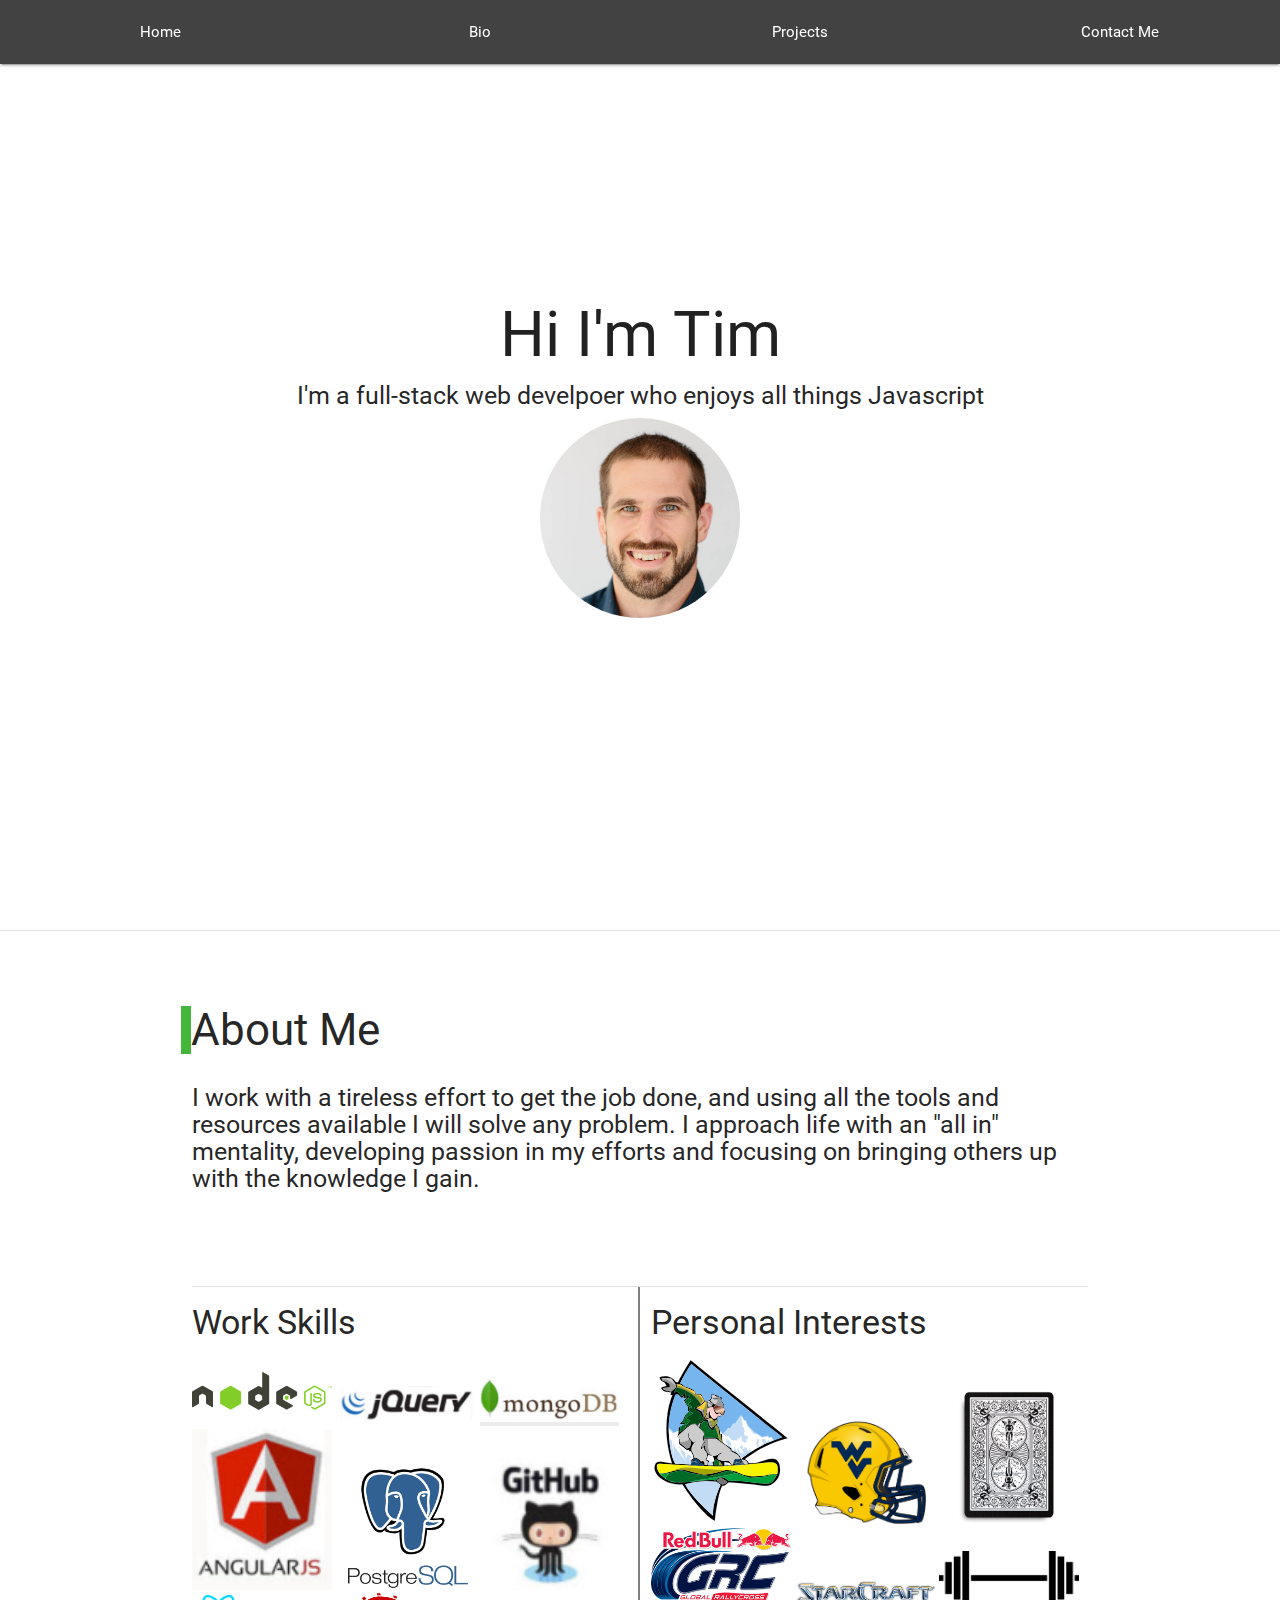
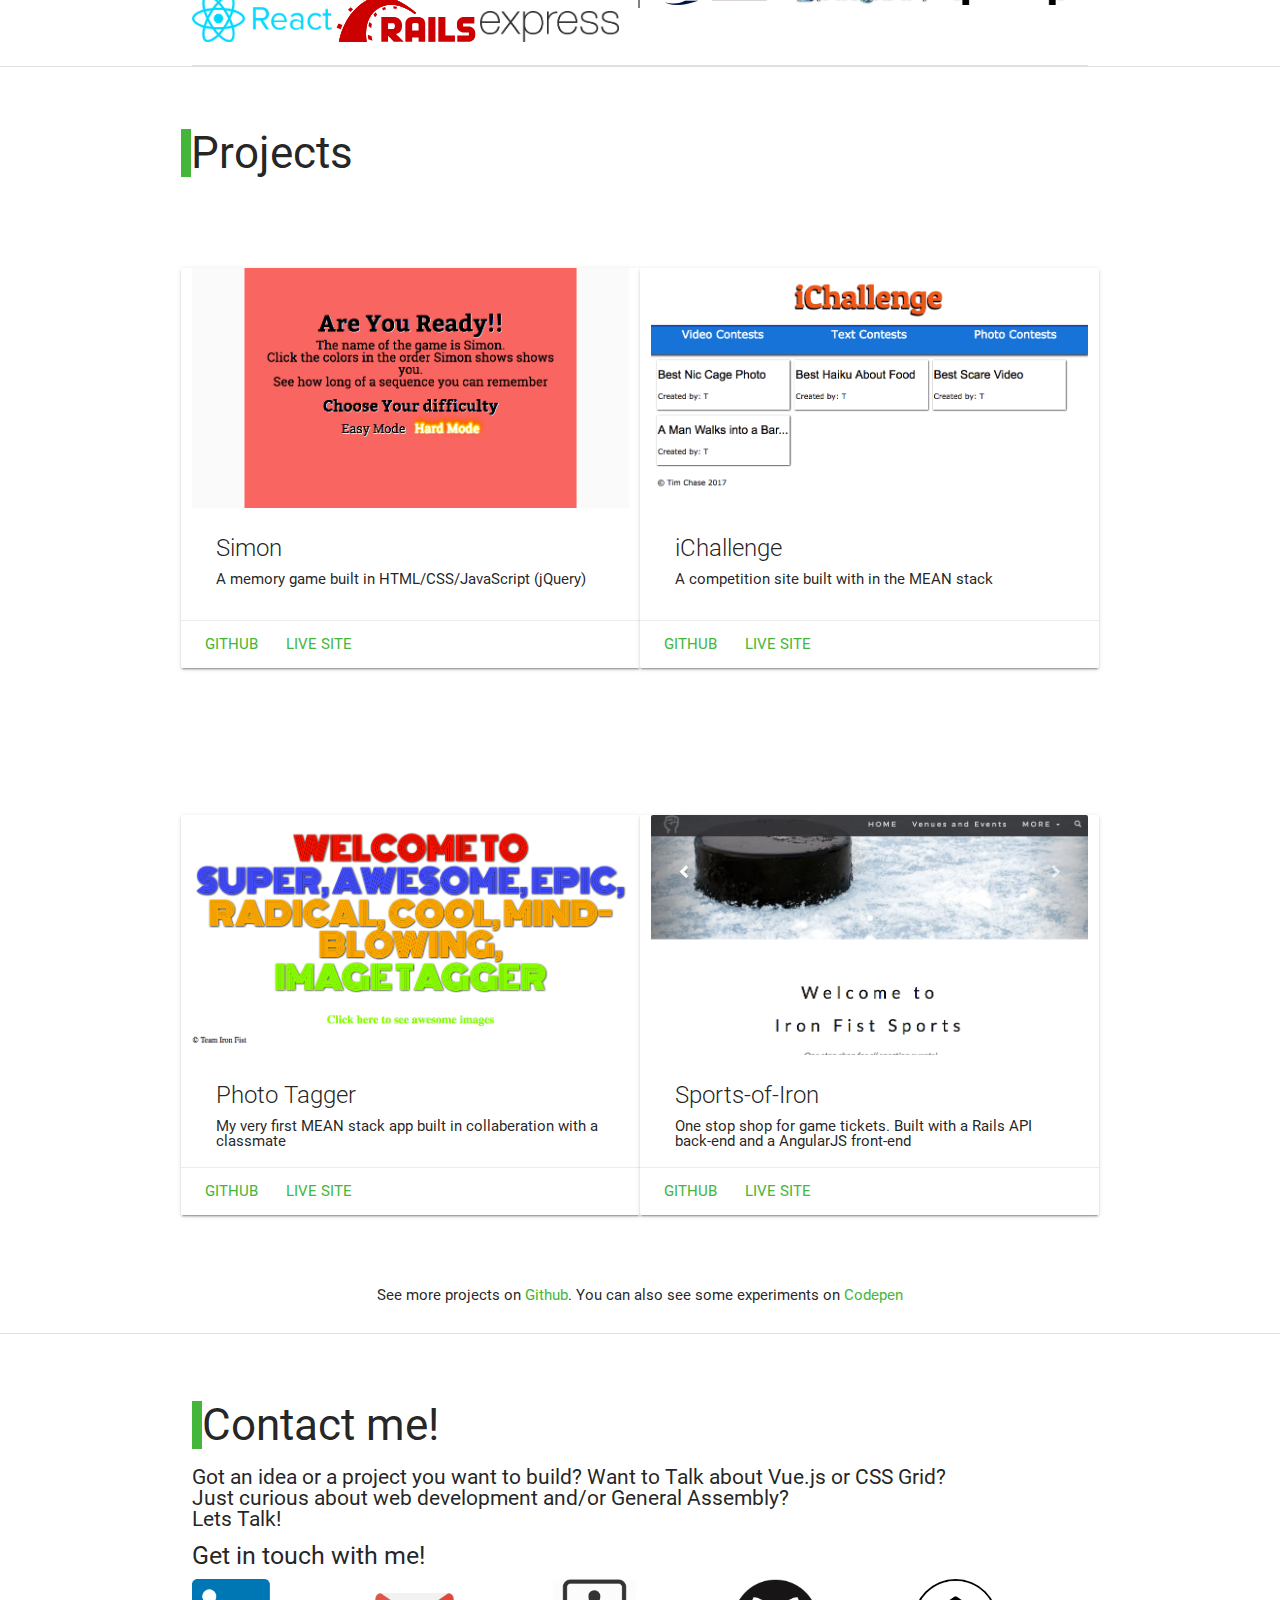
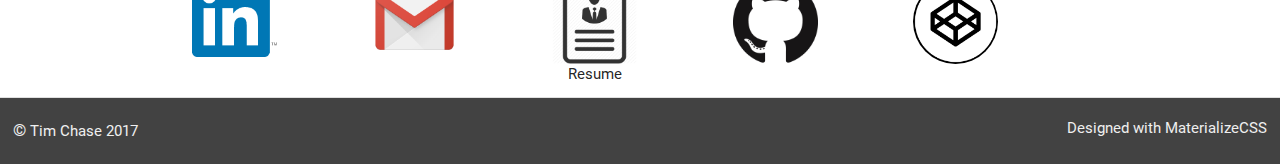
==== commit 9c36470a: "link added" ====
--- a/index.html
+++ b/index.html
@@ -7,7 +7,7 @@
 |   __   | |  |        |  |     |   __   | |   __|  |      /     |   __|    |  | 
 |  |  |  | |  |        |  |     |  |  |  | |  |____ |  |\  \----.|  |____   |__| 
 |__|  |__| |__|        |__|     |__|  |__| |_______|| _| `._____||_______|  (__) 
-
+<!-- I see you opened Dev Tools, I too like Dev Tools -->
 	<title>Tim Chase</title>
 
 	<meta charset="utf-8">
@@ -42,7 +42,7 @@
 	<main class="container ">
 		<div class="row">
 			<h3>About Me</h3>
-			<div class="col s12 section">
+			<div class="col s12 section statement">
 				<h5>I work with a tireless effort to get the job done, and using all the tools and resources available I will solve any problem. I approach life with an "all in" mentality, developing passion in my efforts and focusing on bringing others up with the knowledge I gain.</h5>
 			</div>
 		</div>
@@ -79,7 +79,7 @@
 		<div class="row">
 			<h3>Projects</h3>
 <!-- Simon -->
-				<div class="col s12 m6 hoverable card medium">
+				<div class="col s12 m6 hoverable card medium spaceout">
 					<div class="card-image waves-effect waves-block waves-light">
 						<img class="projectImgs" id="p1" src="imgs/SimonLoad.png" alt="Simon Game">
 					</div>
@@ -95,7 +95,7 @@
 
 <!-- iChallenge -->
 
-				<div class="col s12 m6 hoverable card medium">
+				<div class="col s12 m6 hoverable card medium spaceout">
 					<div class="card-image waves-effect waves-block waves-light">
 						<img class="projectImgs" id="p4" src="imgs/ichallenge.png" alt="iChallenge">
 					</div>
@@ -111,7 +111,7 @@
 			
 			<!-- Photo Tagger -->
 
-				<div class="col s12 m6 hoverable card medium">
+				<div class="col s12 m6 hoverable card medium spaceout">
 					<div class="card-image waves-effect waves-block waves-light">
 						<img class="projectImgs" id="p2" src="imgs/SuperImageTagger.png" alt="MEAN stack App">
 					</div>
@@ -127,7 +127,7 @@
 		
 <!-- Iron Sports -->
 	
-				<div class="col s12 m6 hoverable card medium">
+				<div class="col s12 m6 hoverable card medium spaceout">
 					<div class="card-image waves-effect waves-block waves-light">
 						<img class="projectImgs" id="p3" src="imgs/Iron-sports.png" alt="Iron Sports">
 					</div>
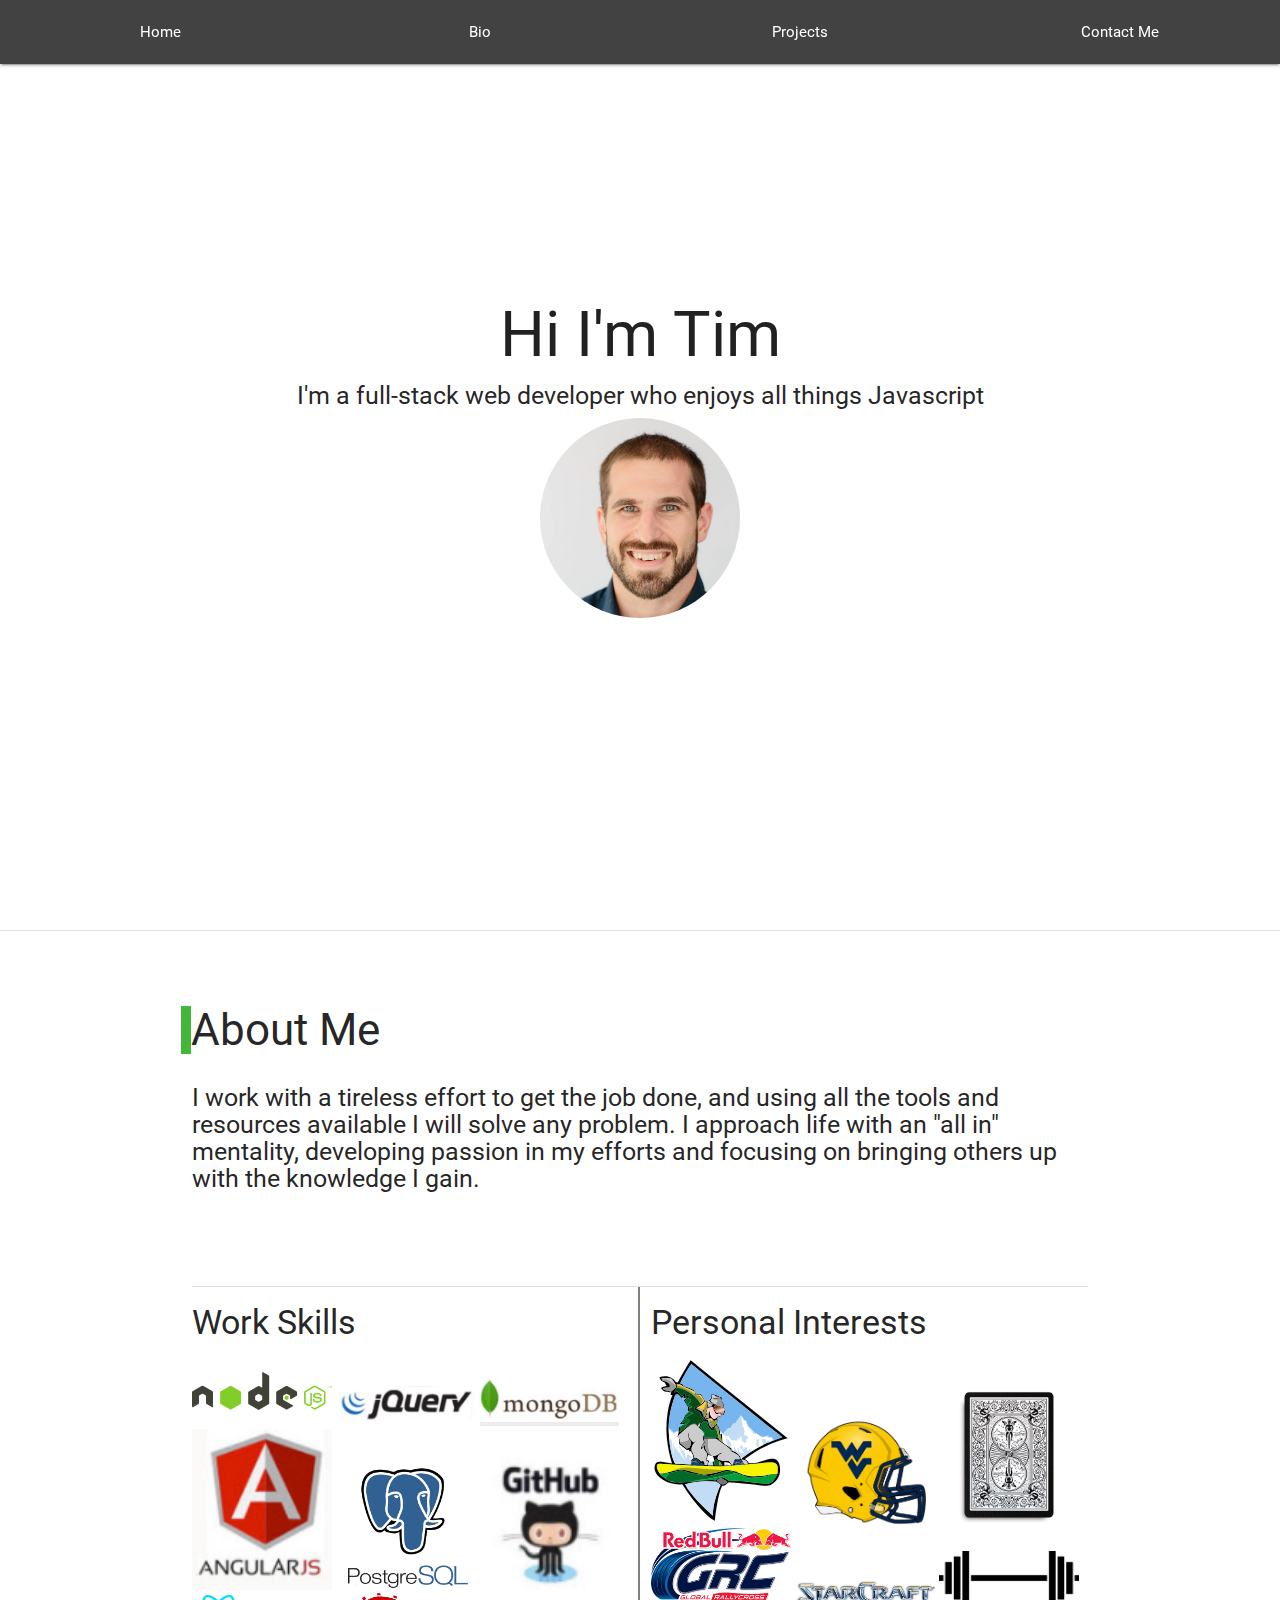
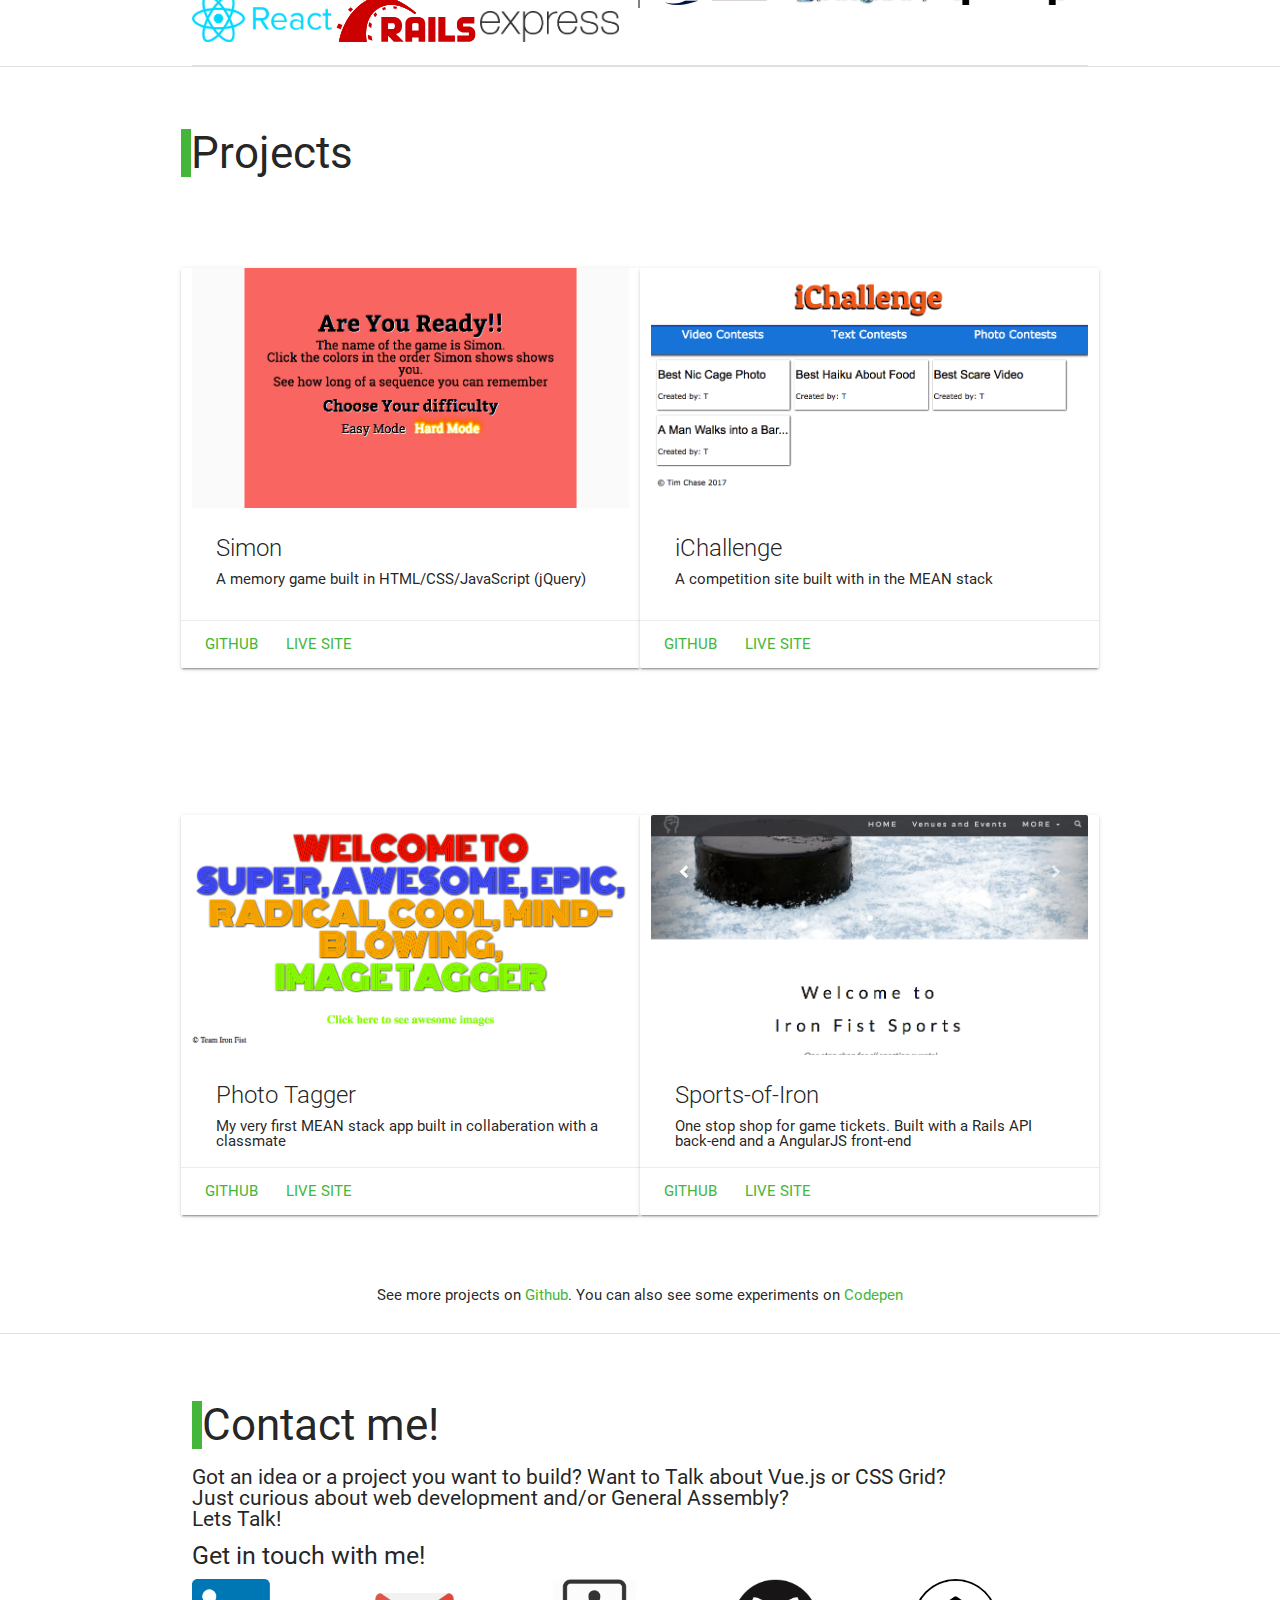
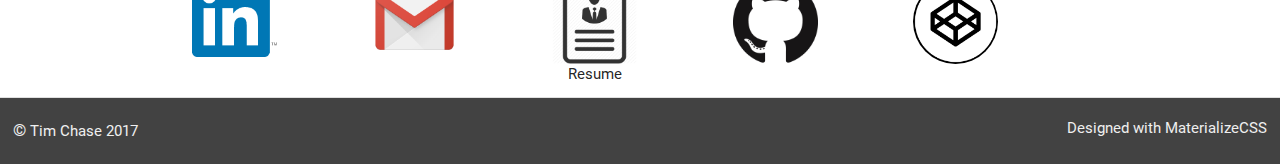
==== commit edd8b8c9: "spell check" ====
--- a/index.html
+++ b/index.html
@@ -32,7 +32,7 @@
 		
 			<h1 id="hi" class="center-align">Hi I'm Tim</h1>
 
-			<h5 class="desc center-align">I'm a full-stack web develpoer who enjoys all things Javascript</h5>
+			<h5 class="desc center-align">I'm a full-stack web developer who enjoys all things Javascript</h5>
 			<div class="myDiv">
 				<img class="me" src="imgs/170531-GA-Headshots-0011.jpg" alt="Me :)">
 			</div>
@@ -65,11 +65,21 @@
 			<div class="col s12 m6 section play">
 				<h4>Personal Interests</h4>
 				<img class="tinyLogos" src="imgs/Snowboarding-Man-2.svg" alt="Snowboarding">
-				<img class="tinyLogos" src="imgs/wvuFB.png" alt="West Virginia University Football">
-				<img class="tinyLogos" src="imgs/cardback.png" alt="Playing Cards">
-				<img class="tinyLogos" src="imgs/grc-logo.ashx" alt="Global Rally Cross">
-				<img class="tinyLogos" src="imgs/starcraft.jpeg" alt="StarCraft">
-				<img class="tinyLogos" src="imgs/weights.png" alt="Weight Lifting">
+				<a href="http://wvugame.com/" target="_blank">
+					<img class="tinyLogos" src="imgs/wvuFB.png" alt="West Virginia University Football">
+				</a>
+				<a href="http://www.ellusionist.com/playing-cards" target="_blank">
+					<img class="tinyLogos" src="imgs/cardback.png" alt="Playing Cards">
+				</a>
+				<a href="http://redbullglobalrallycross.com/" target="_blank">
+					<img class="tinyLogos" src="imgs/grc-logo.ashx" alt="Global Rally Cross">
+				</a>
+				<a href="http://us.battle.net/sc2/en/" target="_blank">
+					<img class="tinyLogos" src="imgs/starcraft.jpeg" alt="StarCraft">
+				</a>
+				<a href="https://www.acefitness.org/acefit/" target="_blank">
+					<img class="tinyLogos" src="imgs/weights.png" alt="Weight Lifting">
+				</a>
 			</div>
 		</div>
 <div class="divider"></div>
